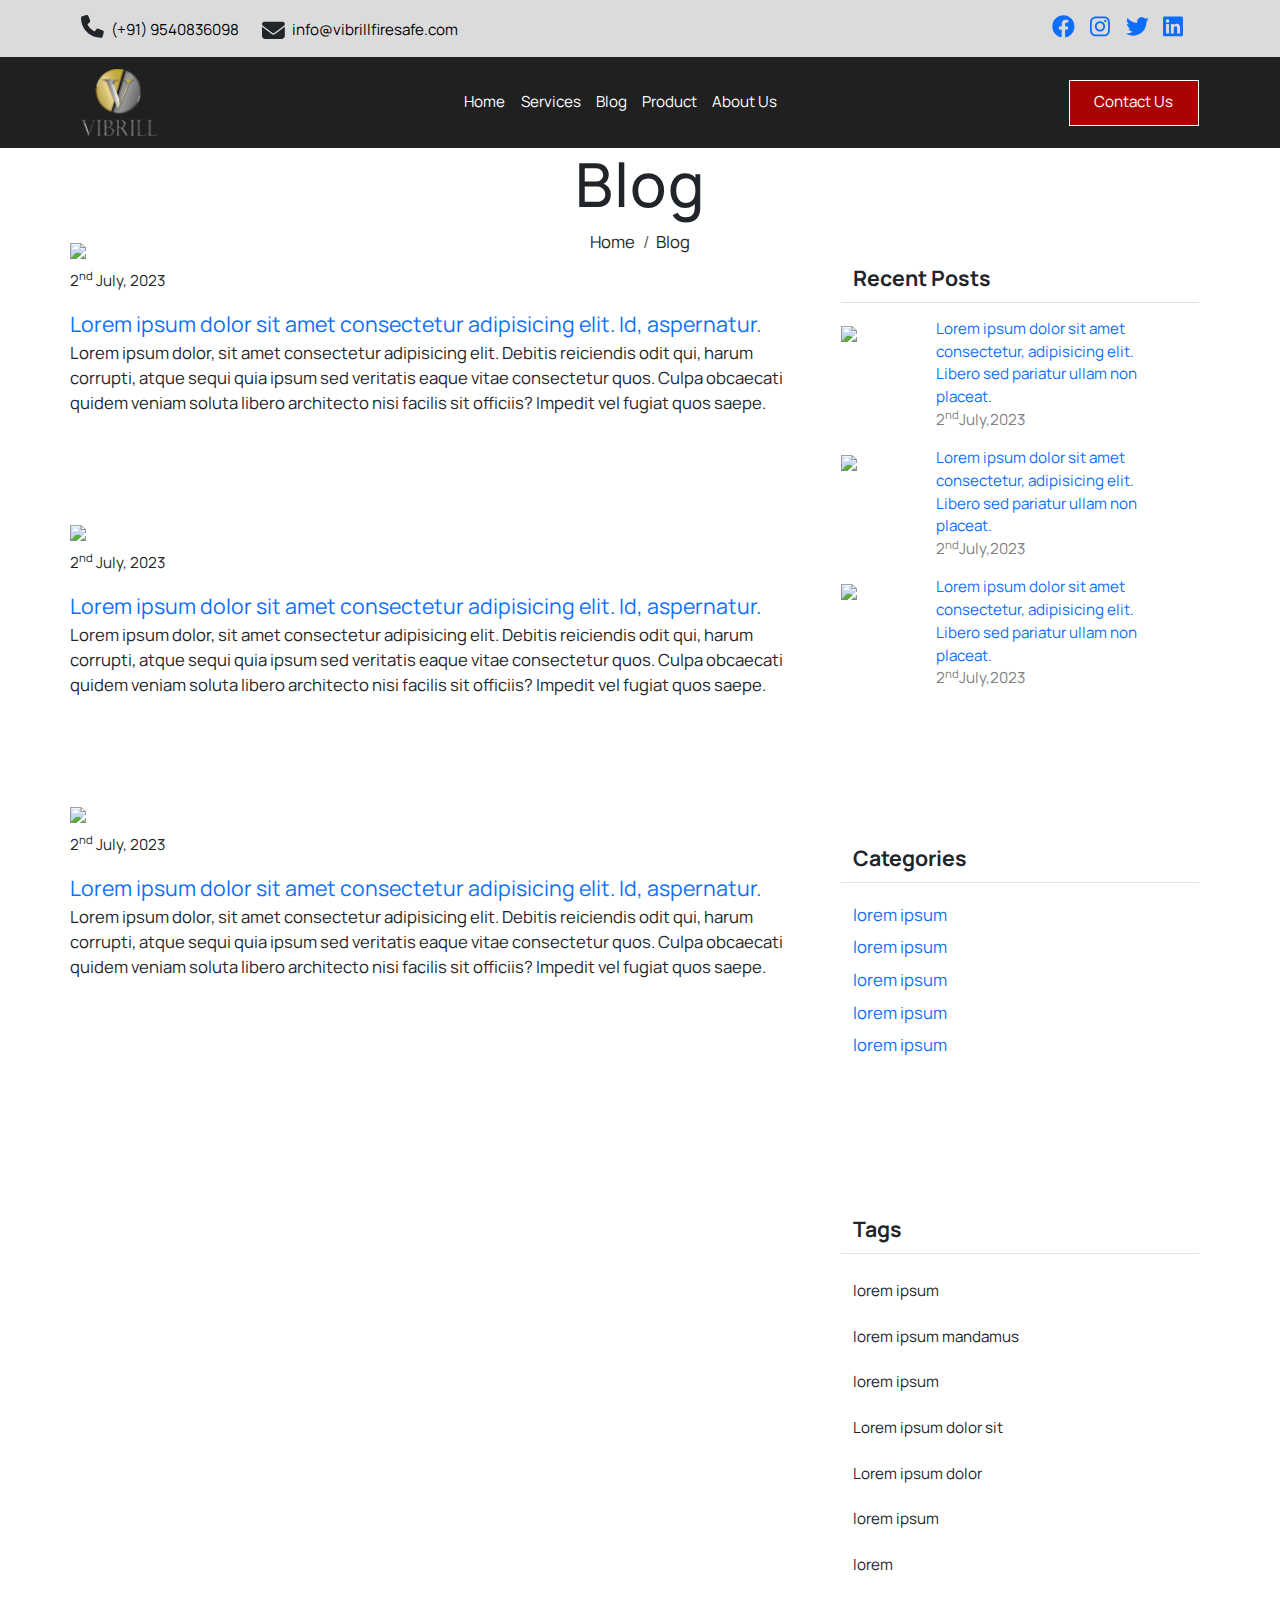
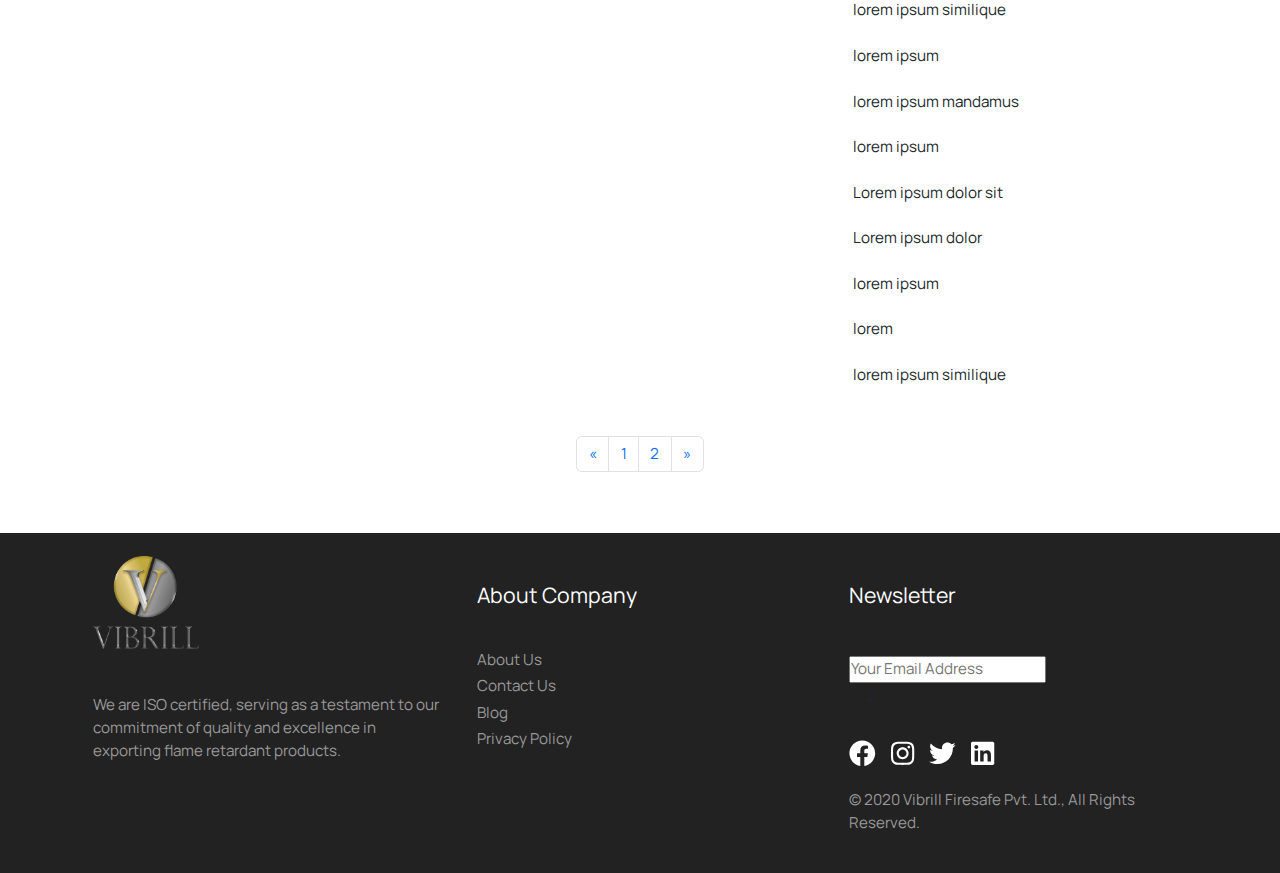
==== blog-2.html @ 3452743f "Add files via upload" ====
<!DOCTYPE html>
<html lang="en">

<head>
    <meta charset="UTF-8">
    <meta name="viewport" content="width=device-width, initial-scale=1.0">
    <title>VibrillFireSafe</title>
    <link rel="icon" type="image/x-icon" href="assets/images/company-logo/logo.png">
    <link rel="preconnect" href="https://fonts.googleapis.com">
    <link rel="preconnect" href="https://fonts.gstatic.com" crossorigin>
    <link href="https://fonts.googleapis.com/css2?family=Manrope&display=swap" rel="stylesheet">
    <link rel="stylesheet" href="assets/css/font-awesome/all.css" />
    <link rel="stylesheet" href="assets/css/font-awesome/brands.css" />
    <link rel="stylesheet" href="assets/css/font-awesome/fontawesome.css" />
    <link rel="stylesheet" href="assets/css/font-awesome/regular.css" />
    <link rel="stylesheet" href="assets/css/font-awesome/solid.css" />
    <link rel="stylesheet" href="assets/css/bootstrap/bootstrap.css" />
    <link rel="stylesheet" href="assets/css/owl-carousel/owl.carousel.css" />
    <link rel="stylesheet" href="assets/css/owl-carousel/owl.theme.default.css" />
    <link rel="stylesheet" href="assets/css/style.css" />
    <link rel="stylesheet" href="assets/css/responsive.css" />

    <script src="assets/js/owl-carousel/jQuery.js"></script>

</head>

<!---------------------------------Top Bar----------------------------------->

<section class="topbar">
    <div class="container-fluid container-md">
        <div class="row">
            <div class="col-md-6 pt-2 pt-md-3 d-flex justify-content-center justify-content-md-start">
                <ul class="list-unstyled d-flex">
                    <li class="pe-4">
                        <i class="fa-solid fa-phone pe-1 fs-4"></i>
                        <p class="d-inline text-black">(+91) 9540836098</p>
                    </li>
                    <li class="d-flex align-items-end">
                        <i class="fa-solid fa-envelope pe-2 fs-4"></i>
                        <p class="d-inline text-black mb-0">info@vibrillfiresafe.com</p>
                    </li>
                </ul>
            </div>
            <div class="col-md-6 pt-md-3 d-flex justify-content-center justify-content-md-end">
                <ul class="list-unstyled d-flex justify-content-end">
                    <li>
                        <a href="https://www.facebook.com/vibrillfiresafe/" target="_blank">
                            <i class="fa-brands fa-facebook fs-4 pe-3 topbar-icon"></i>
                        </a>
                    </li>
                    <li>
                        <a href="https://www.instagram.com/vibrillfiresafe/" target="_blank">
                            <i class="fa-brands fa-instagram fs-4 pe-3 topbar-icon"></i>
                        </a>
                    </li>
                    <li>
                        <a href="https://twitter.com/vibrillfiresafe" target="_blank">
                            <i class="fa-brands fa-twitter fs-4 pe-3 topbar-icon"></i>
                        </a>
                    </li>
                    <li>
                        <a href="" target="_blank">
                            <i class="fa-brands fa-linkedin fs-4 pe-3 topbar-icon"></i>
                        </a>
                    </li>
                </ul>
            </div>
        </div>
    </div>
</section>

<!---------------------------------Navbar------------------------------------>

<nav class="navbar navbar-expand-lg">
    <div class="container">
        <a class="navbar-brand" href="#"><img src="assets/images/company-logo/logo.png" class="navbar-logo" /></a>
        <button class="navbar-toggler" type="button" data-bs-toggle="collapse" data-bs-target="#navbarSupportedContent"
            aria-controls="navbarSupportedContent" aria-expanded="false" aria-label="Toggle navigation">
            <i class="fa-solid fa-bars-staggered"></i>
        </button>
        <div class="collapse navbar-collapse" id="navbarSupportedContent">
            <ul class="navbar-nav mx-auto mb-2 mb-lg-0">
                <li class="nav-item">
                    <a class="nav-link active text-white text-center" aria-current="page" href="index.html">Home</a>
                </li>
                <li class="nav-item">
                    <a class="nav-link text-white text-center" href="services.html">Services</a>
                </li>
                <li class="nav-item">
                    <a class="nav-link text-white text-center" href="blog.html">Blog</a>
                </li>
                <li class="nav-item">
                    <a class="nav-link text-white text-center" href="product.html">Product</a>
                </li>
                <li class="nav-item">
                    <a class="nav-link text-white text-center" href="about.html">About Us</a>
                </li>
            </ul>
            <div class="d-flex justify-content-center">
                <a href="contact.html" class="customized-button">Contact Us</a>
            </div>
        </div>
    </div>
</nav>

<!------------------------------blog-section-1---------------------------------->

<section class="blog-section-1" style="position: relative;">
    <div class="container">
        <div class="row">
            <div class="box">
                <h1 class="title text-center" style="letter-spacing: 0.05rem;">Blog</h1>
                <nav style="--bs-breadcrumb-divider: '/';" aria-label="breadcrumb">
                    <ol class="breadcrumb d-flex justify-content-center">
                        <li class="breadcrumb-item"><a href="index.html"
                                class="para-2 text-dark text-decoration-none">Home</a></li>
                        <li class="breadcrumb-item para-2 text-dark" aria-current="page">Blog</li>
                    </ol>
                </nav>
            </div>
        </div>
    </div>
</section>

<!------------------------------blog-section-2---------------------------------->

<section class="blog-section-2 py-5">
    <div class="container">
        <div class="row">
            <div class="col-md-8">
                <div class="row">
                    <div class="blog p-5 ps-4 pe-4 ps-md-0 pe-md-5">
                        <div class="blog-img rounded-3">
                            <a href="">
                                <img src="assets/images/blog/section-2/blog-img-1.jpg" class="img-fluid" />
                            </a>
                        </div>
                        <div class="blog-text pt-2">
                            <p id="blog-date">2<sup>nd</sup> July, 2023</p>
                            <a href="" class="text-decoration-none para">Lorem ipsum dolor sit amet consectetur
                                adipisicing
                                elit. Id, aspernatur.</a>
                            <p class="para-2">Lorem ipsum dolor, sit amet consectetur adipisicing elit. Debitis
                                reiciendis odit qui, harum corrupti, atque sequi quia ipsum sed veritatis eaque vitae
                                consectetur quos. Culpa obcaecati quidem veniam soluta libero architecto nisi facilis
                                sit officiis? Impedit vel fugiat quos saepe.</p>
                        </div>
                    </div>
                </div>
                <div class="row">
                    <div class="blog p-5 ps-4 pe-4 ps-md-0 pe-md-5">
                        <div class="blog-img rounded-3">
                            <a href="">
                                <img src="assets/images/blog/section-2/blog-img-1.jpg" class="img-fluid" />
                            </a>
                        </div>
                        <div class="blog-text pt-2">
                            <p id="blog-date">2<sup>nd</sup> July, 2023</p>
                            <a href="" class="text-decoration-none para">Lorem ipsum dolor sit amet consectetur
                                adipisicing
                                elit. Id, aspernatur.</a>
                            <p class="para-2">Lorem ipsum dolor, sit amet consectetur adipisicing elit. Debitis
                                reiciendis odit qui, harum corrupti, atque sequi quia ipsum sed veritatis eaque vitae
                                consectetur quos. Culpa obcaecati quidem veniam soluta libero architecto nisi facilis
                                sit officiis? Impedit vel fugiat quos saepe.</p>
                        </div>
                    </div>
                </div>
                <div class="row">
                    <div class="blog p-5 ps-4 pe-4 ps-md-0 pe-md-5">
                        <div class="blog-img rounded-3">
                            <a href="">
                                <img src="assets/images/blog/section-2/blog-img-1.jpg" class="img-fluid" />
                            </a>
                        </div>
                        <div class="blog-text pt-2">
                            <p id="blog-date">2<sup>nd</sup> July, 2023</p>
                            <a href="" class="text-decoration-none para">Lorem ipsum dolor sit amet consectetur
                                adipisicing
                                elit. Id, aspernatur.</a>
                            <p class="para-2">Lorem ipsum dolor, sit amet consectetur adipisicing elit. Debitis
                                reiciendis odit qui, harum corrupti, atque sequi quia ipsum sed veritatis eaque vitae
                                consectetur quos. Culpa obcaecati quidem veniam soluta libero architecto nisi facilis
                                sit officiis? Impedit vel fugiat quos saepe.</p>
                        </div>
                    </div>
                </div>
                <div class="d-flex justify-content-center d-md-none">
                    <nav aria-label="Page navigation">
                        <ul class="pagination">
                            <li class="page-item">
                                <a class="page-link" href="blog.html" aria-label="Previous">
                                    <span aria-hidden="true">&laquo;</span>
                                </a>
                            </li>
                            <li class="page-item"><a class="page-link" href="blog.html">1</a></li>
                            <li class="page-item"><a class="page-link" href="blog-2.html">2</a></li>
                            <li class="page-item">
                                <a class="page-link" href="blog-2.html" aria-label="Next">
                                    <span aria-hidden="true">&raquo;</span>
                                </a>
                            </li>
                        </ul>
                    </nav>
                </div>
            </div>
            <div class="col-md-4 ps-4 ps-md-0 pe-4 pe-md-0 pt-5 p-3">
                <div class="row blog-right-top p-4">
                    <p class="para fw-bold border-bottom pb-2">Recent Posts</p>
                    <div class="row">
                        <div class="col-2 col-md-12 col-lg-3 px-0">
                            <div class="recent-blog-img pt-1 text-center text-lg-start">
                                <img src="assets/images/blog/section-2/blog-img-1.jpg" />
                            </div>
                        </div>
                        <div class="col-10 col-md-12 col-lg-9">
                            <div class="recent-blog-text text-start text-md-center text-lg-start pt-2 pt-lg-0">
                                <a href="" class="text-decoration-none">Lorem ipsum dolor sit amet consectetur,
                                    adipisicing elit. Libero sed
                                    pariatur ullam non placeat.</a>
                                <p style="color: gray;">2<sup>nd</sup>July,2023</p>
                            </div>
                        </div>
                    </div>
                    <div class="row">
                        <div class="col-2 col-md-12 col-lg-3 px-0">
                            <div class="recent-blog-img pt-1 text-center text-lg-start">
                                <img src="assets/images/blog/section-2/blog-img-1.jpg" />
                            </div>
                        </div>
                        <div class="col-10 col-md-12 col-lg-9">
                            <div class="recent-blog-text text-start text-md-center text-lg-start pt-2 pt-lg-0">
                                <a href="" class="text-decoration-none">Lorem ipsum dolor sit amet consectetur,
                                    adipisicing elit. Libero sed
                                    pariatur ullam non placeat.</a>
                                <p style="color: gray;">2<sup>nd</sup>July,2023</p>
                            </div>
                        </div>
                    </div>
                    <div class="row">
                        <div class="col-2 col-md-12 col-lg-3 px-0">
                            <div class="recent-blog-img pt-1 text-center text-lg-start">
                                <img src="assets/images/blog/section-2/blog-img-1.jpg" />
                            </div>
                        </div>
                        <div class="col-10 col-md-12 col-lg-9">
                            <div class="recent-blog-text text-start text-md-center text-lg-start pt-2 pt-lg-0">
                                <a href="" class="text-decoration-none">Lorem ipsum dolor sit amet consectetur,
                                    adipisicing elit. Libero sed
                                    pariatur ullam non placeat.</a>
                                <p style="color: gray;">2<sup>nd</sup>July,2023</p>
                            </div>
                        </div>
                    </div>
                </div>

                <div class="py-3 py-md-5"></div>

                <div class="row blog-right-top p-4">
                    <p class="para fw-bold border-bottom pb-2">Categories</p>
                    <div class="row">
                        <ul class="list-unstyled">
                            <li class="para-2 py-1"><a href="" class="text-decoration-none blog-categories">lorem
                                    ipsum</a></li>
                            <li class="para-2 py-1"><a href="" class="text-decoration-none blog-categories">lorem
                                    ipsum</a></li>
                            <li class="para-2 py-1"><a href="" class="text-decoration-none blog-categories">lorem
                                    ipsum</a></li>
                            <li class="para-2 py-1"><a href="" class="text-decoration-none blog-categories">lorem
                                    ipsum</a></li>
                            <li class="para-2 py-1"><a href="" class="text-decoration-none blog-categories">lorem
                                    ipsum</a></li>
                        </ul>
                    </div>
                </div>

                <div class="py-3 py-md-5"></div>

                <div class="row blog-right-top p-4">
                    <p class="para fw-bold border-bottom pb-2">Tags</p>
                    <div class="row">
                        <p class="blog-tag p-2 m-1">lorem ipsum</p>
                        <p class="blog-tag p-2 m-1">lorem ipsum mandamus</p>
                        <p class="blog-tag p-2 m-1">lorem ipsum</p>
                        <p class="blog-tag p-2 m-1">Lorem ipsum dolor sit</p>
                        <p class="blog-tag p-2 m-1">Lorem ipsum dolor</p>
                        <p class="blog-tag p-2 m-1">lorem ipsum</p>
                        <p class="blog-tag p-2 m-1">lorem </p>
                        <p class="blog-tag p-2 m-1">lorem ipsum similique</p>
                        <p class="blog-tag p-2 m-1">lorem ipsum</p>
                        <p class="blog-tag p-2 m-1">lorem ipsum mandamus</p>
                        <p class="blog-tag p-2 m-1">lorem ipsum</p>
                        <p class="blog-tag p-2 m-1">Lorem ipsum dolor sit</p>
                        <p class="blog-tag p-2 m-1">Lorem ipsum dolor</p>
                        <p class="blog-tag p-2 m-1">lorem ipsum</p>
                        <p class="blog-tag p-2 m-1">lorem </p>
                        <p class="blog-tag p-2 m-1">lorem ipsum similique</p>
                    </div>
                </div>

            </div>
            <div class="d-none d-md-block">
                <div class="d-flex justify-content-center">
                    <nav aria-label="Page navigation">
                        <ul class="pagination">
                            <li class="page-item">
                                <a class="page-link" href="blog.html" aria-label="Previous">
                                    <span aria-hidden="true">&laquo;</span>
                                </a>
                            </li>
                            <li class="page-item"><a class="page-link" href="blog.html">1</a></li>
                            <li class="page-item"><a class="page-link" href="blog-2.html">2</a></li>
                            <li class="page-item">
                                <a class="page-link" href="blog-2.html" aria-label="Next">
                                    <span aria-hidden="true">&raquo;</span>
                                </a>
                            </li>
                        </ul>
                    </nav>
                </div>
            </div>
        </div>
    </div>
</section>



<script src="assets/js/bootstrap/bootstrap.bundle.js"></script>
<script src="assets/js/font-aweome/all.js"></script>
<script src="assets/js/owl-carousel/owl.carousel.js"></script>
<script src="assets/js/owl-carousel/jQueryCarousal.js"></script>
<script src="assets/js/script.js"></script>

<!--------------------------------footer----------------------------------->

<footer class="footer pb-5 pb-md-0">
    <div class="container-lg">
        <div class="row">
            <div class="row mx-0 pt-4">
                <div class="col-md-4">
                    <div class="text-center text-md-start">
                        <img src="assets/images/company-logo/logo.png" class="img-fluid footer-logo" />
                    </div>
                    <p class="footer-font pt-5 mb-0 text-center text-md-start">We are ISO certified, serving as a
                        testament to our commitment of quality and excellence in exporting flame retardant products.
                    </p>
                </div>

                <div class="col-md-4 p-4">
                    <p class="para text-white text-center text-md-start pb-2">
                        About Company</p>
                    <div class="d-flex justify-content-center justify-content-md-start">
                        <div class="customized-border"></div>
                    </div>
                    <ul class="list-unstyled pt-3">
                        <li class="pb-1 text-center text-md-start">
                            <a href="about.html" class="text-decoration-none footer-font pb-2 ft-link">About
                                Us</a>
                        </li>
                        <li class="pb-1 text-center text-md-start">
                            <a href="contact.html" class="text-decoration-none footer-font pb-2 ft-link">Contact
                                Us</a>
                        </li>
                        <li class="pb-1 text-center text-md-start">
                            <a href="blog.html" class="text-decoration-none footer-font pb-2 ft-link">Blog</a>
                        </li>
                        <li class="text-center text-md-start">
                            <a href="privacy-policy.html"
                                class="text-decoration-none footer-font pb-2 ft-link">Privacy
                                Policy</a>
                        </li>
                    </ul>
                </div>

                <div class="col-md-4 p-4 pt-0 pt-md-4">
                    <p class="para text-white text-center text-md-start pb-2">
                        Newsletter</p>
                    <div class="d-flex justify-content-center justify-content-md-start">
                        <div class="customized-border"></div>
                    </div>
                    <div class="d-flex justify-content-center justify-content-md-start pt-4">
                        <form>
                            <input type="email" class="newsletter" aria-describedby="emailHelp"
                                placeholder="Your Email Address">
                            <div class="position-relative">
                                <button type="submit" class="btn newsletter-btn">
                                    <i class="fa-solid fa-arrow-right"></i>
                                </button>
                            </div>
                        </form>
                    </div>
                    <ul class="list-unstyled d-flex mb-0 py-3 justify-content-center justify-content-md-start">
                        <li>
                            <a href="https://www.facebook.com/vibrillfiresafe/" target="_blank" class="fs-3 pe-3">
                                <i class="fa-brands fa-facebook footer-icon"></i>
                            </a>
                        </li>
                        <li>
                            <a href="https://www.instagram.com/vibrillfiresafe/" target="_blank" class="fs-3 pe-3">
                                <i class="fa-brands fa-instagram footer-icon"></i>
                            </a>
                        </li>
                        <li>
                            <a href="https://twitter.com/vibrillfiresafe" target="_blank" class="fs-3 pe-3">
                                <i class="fa-brands fa-twitter footer-icon"></i>
                            </a>
                        </li>
                        <li>
                            <a href="" class="fs-3 pe-3">
                                <i class="fa-brands fa-linkedin footer-icon"></i>
                            </a>
                        </li>
                    </ul>
                    <p class="footer-font text-center text-md-start">© 2020 Vibrill Firesafe Pvt. Ltd., All Rights
                        Reserved.</p>
                </div>
            </div>
        </div>
    </div>
</footer>

<body>

</body>

</html>
---- assets/css/font-awesome/brands.css ----
/*!
 * Font Awesome Free 6.4.0 by @fontawesome - https://fontawesome.com
 * License - https://fontawesome.com/license/free (Icons: CC BY 4.0, Fonts: SIL OFL 1.1, Code: MIT License)
 * Copyright 2023 Fonticons, Inc.
 */
:root, :host {
  --fa-style-family-brands: 'Font Awesome 6 Brands';
  --fa-font-brands: normal 400 1em/1 'Font Awesome 6 Brands'; }

@font-face {
  font-family: 'Font Awesome 6 Brands';
  font-style: normal;
  font-weight: 400;
  font-display: block;
  src: url("../webfonts/fa-brands-400.woff2") format("woff2"), url("../webfonts/fa-brands-400.ttf") format("truetype"); }

.fab,
.fa-brands {
  font-weight: 400; }

.fa-monero:before {
  content: "\f3d0"; }

.fa-hooli:before {
  content: "\f427"; }

.fa-yelp:before {
  content: "\f1e9"; }

.fa-cc-visa:before {
  content: "\f1f0"; }

.fa-lastfm:before {
  content: "\f202"; }

.fa-shopware:before {
  content: "\f5b5"; }

.fa-creative-commons-nc:before {
  content: "\f4e8"; }

.fa-aws:before {
  content: "\f375"; }

.fa-redhat:before {
  content: "\f7bc"; }

.fa-yoast:before {
  content: "\f2b1"; }

.fa-cloudflare:before {
  content: "\e07d"; }

.fa-ups:before {
  content: "\f7e0"; }

.fa-wpexplorer:before {
  content: "\f2de"; }

.fa-dyalog:before {
  content: "\f399"; }

.fa-bity:before {
  content: "\f37a"; }

.fa-stackpath:before {
  content: "\f842"; }

.fa-buysellads:before {
  content: "\f20d"; }

.fa-first-order:before {
  content: "\f2b0"; }

.fa-modx:before {
  content: "\f285"; }

.fa-guilded:before {
  content: "\e07e"; }

.fa-vnv:before {
  content: "\f40b"; }

.fa-square-js:before {
  content: "\f3b9"; }

.fa-js-square:before {
  content: "\f3b9"; }

.fa-microsoft:before {
  content: "\f3ca"; }

.fa-qq:before {
  content: "\f1d6"; }

.fa-orcid:before {
  content: "\f8d2"; }

.fa-java:before {
  content: "\f4e4"; }

.fa-invision:before {
  content: "\f7b0"; }

.fa-creative-commons-pd-alt:before {
  content: "\f4ed"; }

.fa-centercode:before {
  content: "\f380"; }

.fa-glide-g:before {
  content: "\f2a6"; }

.fa-drupal:before {
  content: "\f1a9"; }

.fa-hire-a-helper:before {
  content: "\f3b0"; }

.fa-creative-commons-by:before {
  content: "\f4e7"; }

.fa-unity:before {
  content: "\e049"; }

.fa-whmcs:before {
  content: "\f40d"; }

.fa-rocketchat:before {
  content: "\f3e8"; }

.fa-vk:before {
  content: "\f189"; }

.fa-untappd:before {
  content: "\f405"; }

.fa-mailchimp:before {
  content: "\f59e"; }

.fa-css3-alt:before {
  content: "\f38b"; }

.fa-square-reddit:before {
  content: "\f1a2"; }

.fa-reddit-square:before {
  content: "\f1a2"; }

.fa-vimeo-v:before {
  content: "\f27d"; }

.fa-contao:before {
  content: "\f26d"; }

.fa-square-font-awesome:before {
  content: "\e5ad"; }

.fa-deskpro:before {
  content: "\f38f"; }

.fa-sistrix:before {
  content: "\f3ee"; }

.fa-square-instagram:before {
  content: "\e055"; }

.fa-instagram-square:before {
  content: "\e055"; }

.fa-battle-net:before {
  content: "\f835"; }

.fa-the-red-yeti:before {
  content: "\f69d"; }

.fa-square-hacker-news:before {
  content: "\f3af"; }

.fa-hacker-news-square:before {
  content: "\f3af"; }

.fa-edge:before {
  content: "\f282"; }

.fa-napster:before {
  content: "\f3d2"; }

.fa-square-snapchat:before {
  content: "\f2ad"; }

.fa-snapchat-square:before {
  content: "\f2ad"; }

.fa-google-plus-g:before {
  content: "\f0d5"; }

.fa-artstation:before {
  content: "\f77a"; }

.fa-markdown:before {
  content: "\f60f"; }

.fa-sourcetree:before {
  content: "\f7d3"; }

.fa-google-plus:before {
  content: "\f2b3"; }

.fa-diaspora:before {
  content: "\f791"; }

.fa-foursquare:before {
  content: "\f180"; }

.fa-stack-overflow:before {
  content: "\f16c"; }

.fa-github-alt:before {
  content: "\f113"; }

.fa-phoenix-squadron:before {
  content: "\f511"; }

.fa-pagelines:before {
  content: "\f18c"; }

.fa-algolia:before {
  content: "\f36c"; }

.fa-red-river:before {
  content: "\f3e3"; }

.fa-creative-commons-sa:before {
  content: "\f4ef"; }

.fa-safari:before {
  content: "\f267"; }

.fa-google:before {
  content: "\f1a0"; }

.fa-square-font-awesome-stroke:before {
  content: "\f35c"; }

.fa-font-awesome-alt:before {
  content: "\f35c"; }

.fa-atlassian:before {
  content: "\f77b"; }

.fa-linkedin-in:before {
  content: "\f0e1"; }

.fa-digital-ocean:before {
  content: "\f391"; }

.fa-nimblr:before {
  content: "\f5a8"; }

.fa-chromecast:before {
  content: "\f838"; }

.fa-evernote:before {
  content: "\f839"; }

.fa-hacker-news:before {
  content: "\f1d4"; }

.fa-creative-commons-sampling:before {
  content: "\f4f0"; }

.fa-adversal:before {
  content: "\f36a"; }

.fa-creative-commons:before {
  content: "\f25e"; }

.fa-watchman-monitoring:before {
  content: "\e087"; }

.fa-fonticons:before {
  content: "\f280"; }

.fa-weixin:before {
  content: "\f1d7"; }

.fa-shirtsinbulk:before {
  content: "\f214"; }

.fa-codepen:before {
  content: "\f1cb"; }

.fa-git-alt:before {
  content: "\f841"; }

.fa-lyft:before {
  content: "\f3c3"; }

.fa-rev:before {
  content: "\f5b2"; }

.fa-windows:before {
  content: "\f17a"; }

.fa-wizards-of-the-coast:before {
  content: "\f730"; }

.fa-square-viadeo:before {
  content: "\f2aa"; }

.fa-viadeo-square:before {
  content: "\f2aa"; }

.fa-meetup:before {
  content: "\f2e0"; }

.fa-centos:before {
  content: "\f789"; }

.fa-adn:before {
  content: "\f170"; }

.fa-cloudsmith:before {
  content: "\f384"; }

.fa-pied-piper-alt:before {
  content: "\f1a8"; }

.fa-square-dribbble:before {
  content: "\f397"; }

.fa-dribbble-square:before {
  content: "\f397"; }

.fa-codiepie:before {
  content: "\f284"; }

.fa-node:before {
  content: "\f419"; }

.fa-mix:before {
  content: "\f3cb"; }

.fa-steam:before {
  content: "\f1b6"; }

.fa-cc-apple-pay:before {
  content: "\f416"; }

.fa-scribd:before {
  content: "\f28a"; }

.fa-openid:before {
  content: "\f19b"; }

.fa-instalod:before {
  content: "\e081"; }

.fa-expeditedssl:before {
  content: "\f23e"; }

.fa-sellcast:before {
  content: "\f2da"; }

.fa-square-twitter:before {
  content: "\f081"; }

.fa-twitter-square:before {
  content: "\f081"; }

.fa-r-project:before {
  content: "\f4f7"; }

.fa-delicious:before {
  content: "\f1a5"; }

.fa-freebsd:before {
  content: "\f3a4"; }

.fa-vuejs:before {
  content: "\f41f"; }

.fa-accusoft:before {
  content: "\f369"; }

.fa-ioxhost:before {
  content: "\f208"; }

.fa-fonticons-fi:before {
  content: "\f3a2"; }

.fa-app-store:before {
  content: "\f36f"; }

.fa-cc-mastercard:before {
  content: "\f1f1"; }

.fa-itunes-note:before {
  content: "\f3b5"; }

.fa-golang:before {
  content: "\e40f"; }

.fa-kickstarter:before {
  content: "\f3bb"; }

.fa-grav:before {
  content: "\f2d6"; }

.fa-weibo:before {
  content: "\f18a"; }

.fa-uncharted:before {
  content: "\e084"; }

.fa-firstdraft:before {
  content: "\f3a1"; }

.fa-square-youtube:before {
  content: "\f431"; }

.fa-youtube-square:before {
  content: "\f431"; }

.fa-wikipedia-w:before {
  content: "\f266"; }

.fa-wpressr:before {
  content: "\f3e4"; }

.fa-rendact:before {
  content: "\f3e4"; }

.fa-angellist:before {
  content: "\f209"; }

.fa-galactic-republic:before {
  content: "\f50c"; }

.fa-nfc-directional:before {
  content: "\e530"; }

.fa-skype:before {
  content: "\f17e"; }

.fa-joget:before {
  content: "\f3b7"; }

.fa-fedora:before {
  content: "\f798"; }

.fa-stripe-s:before {
  content: "\f42a"; }

.fa-meta:before {
  content: "\e49b"; }

.fa-laravel:before {
  content: "\f3bd"; }

.fa-hotjar:before {
  content: "\f3b1"; }

.fa-bluetooth-b:before {
  content: "\f294"; }

.fa-sticker-mule:before {
  content: "\f3f7"; }

.fa-creative-commons-zero:before {
  content: "\f4f3"; }

.fa-hips:before {
  content: "\f452"; }

.fa-behance:before {
  content: "\f1b4"; }

.fa-reddit:before {
  content: "\f1a1"; }

.fa-discord:before {
  content: "\f392"; }

.fa-chrome:before {
  content: "\f268"; }

.fa-app-store-ios:before {
  content: "\f370"; }

.fa-cc-discover:before {
  content: "\f1f2"; }

.fa-wpbeginner:before {
  content: "\f297"; }

.fa-confluence:before {
  content: "\f78d"; }

.fa-mdb:before {
  content: "\f8ca"; }

.fa-dochub:before {
  content: "\f394"; }

.fa-accessible-icon:before {
  content: "\f368"; }

.fa-ebay:before {
  content: "\f4f4"; }

.fa-amazon:before {
  content: "\f270"; }

.fa-unsplash:before {
  content: "\e07c"; }

.fa-yarn:before {
  content: "\f7e3"; }

.fa-square-steam:before {
  content: "\f1b7"; }

.fa-steam-square:before {
  content: "\f1b7"; }

.fa-500px:before {
  content: "\f26e"; }

.fa-square-vimeo:before {
  content: "\f194"; }

.fa-vimeo-square:before {
  content: "\f194"; }

.fa-asymmetrik:before {
  content: "\f372"; }

.fa-font-awesome:before {
  content: "\f2b4"; }

.fa-font-awesome-flag:before {
  content: "\f2b4"; }

.fa-font-awesome-logo-full:before {
  content: "\f2b4"; }

.fa-gratipay:before {
  content: "\f184"; }

.fa-apple:before {
  content: "\f179"; }

.fa-hive:before {
  content: "\e07f"; }

.fa-gitkraken:before {
  content: "\f3a6"; }

.fa-keybase:before {
  content: "\f4f5"; }

.fa-apple-pay:before {
  content: "\f415"; }

.fa-padlet:before {
  content: "\e4a0"; }

.fa-amazon-pay:before {
  content: "\f42c"; }

.fa-square-github:before {
  content: "\f092"; }

.fa-github-square:before {
  content: "\f092"; }

.fa-stumbleupon:before {
  content: "\f1a4"; }

.fa-fedex:before {
  content: "\f797"; }

.fa-phoenix-framework:before {
  content: "\f3dc"; }

.fa-shopify:before {
  content: "\e057"; }

.fa-neos:before {
  content: "\f612"; }

.fa-hackerrank:before {
  content: "\f5f7"; }

.fa-researchgate:before {
  content: "\f4f8"; }

.fa-swift:before {
  content: "\f8e1"; }

.fa-angular:before {
  content: "\f420"; }

.fa-speakap:before {
  content: "\f3f3"; }

.fa-angrycreative:before {
  content: "\f36e"; }

.fa-y-combinator:before {
  content: "\f23b"; }

.fa-empire:before {
  content: "\f1d1"; }

.fa-envira:before {
  content: "\f299"; }

.fa-square-gitlab:before {
  content: "\e5ae"; }

.fa-gitlab-square:before {
  content: "\e5ae"; }

.fa-studiovinari:before {
  content: "\f3f8"; }

.fa-pied-piper:before {
  content: "\f2ae"; }

.fa-wordpress:before {
  content: "\f19a"; }

.fa-product-hunt:before {
  content: "\f288"; }

.fa-firefox:before {
  content: "\f269"; }

.fa-linode:before {
  content: "\f2b8"; }

.fa-goodreads:before {
  content: "\f3a8"; }

.fa-square-odnoklassniki:before {
  content: "\f264"; }

.fa-odnoklassniki-square:before {
  content: "\f264"; }

.fa-jsfiddle:before {
  content: "\f1cc"; }

.fa-sith:before {
  content: "\f512"; }

.fa-themeisle:before {
  content: "\f2b2"; }

.fa-page4:before {
  content: "\f3d7"; }

.fa-hashnode:before {
  content: "\e499"; }

.fa-react:before {
  content: "\f41b"; }

.fa-cc-paypal:before {
  content: "\f1f4"; }

.fa-squarespace:before {
  content: "\f5be"; }

.fa-cc-stripe:before {
  content: "\f1f5"; }

.fa-creative-commons-share:before {
  content: "\f4f2"; }

.fa-bitcoin:before {
  content: "\f379"; }

.fa-keycdn:before {
  content: "\f3ba"; }

.fa-opera:before {
  content: "\f26a"; }

.fa-itch-io:before {
  content: "\f83a"; }

.fa-umbraco:before {
  content: "\f8e8"; }

.fa-galactic-senate:before {
  content: "\f50d"; }

.fa-ubuntu:before {
  content: "\f7df"; }

.fa-draft2digital:before {
  content: "\f396"; }

.fa-stripe:before {
  content: "\f429"; }

.fa-houzz:before {
  content: "\f27c"; }

.fa-gg:before {
  content: "\f260"; }

.fa-dhl:before {
  content: "\f790"; }

.fa-square-pinterest:before {
  content: "\f0d3"; }

.fa-pinterest-square:before {
  content: "\f0d3"; }

.fa-xing:before {
  content: "\f168"; }

.fa-blackberry:before {
  content: "\f37b"; }

.fa-creative-commons-pd:before {
  content: "\f4ec"; }

.fa-playstation:before {
  content: "\f3df"; }

.fa-quinscape:before {
  content: "\f459"; }

.fa-less:before {
  content: "\f41d"; }

.fa-blogger-b:before {
  content: "\f37d"; }

.fa-opencart:before {
  content: "\f23d"; }

.fa-vine:before {
  content: "\f1ca"; }

.fa-paypal:before {
  content: "\f1ed"; }

.fa-gitlab:before {
  content: "\f296"; }

.fa-typo3:before {
  content: "\f42b"; }

.fa-reddit-alien:before {
  content: "\f281"; }

.fa-yahoo:before {
  content: "\f19e"; }

.fa-dailymotion:before {
  content: "\e052"; }

.fa-affiliatetheme:before {
  content: "\f36b"; }

.fa-pied-piper-pp:before {
  content: "\f1a7"; }

.fa-bootstrap:before {
  content: "\f836"; }

.fa-odnoklassniki:before {
  content: "\f263"; }

.fa-nfc-symbol:before {
  content: "\e531"; }

.fa-ethereum:before {
  content: "\f42e"; }

.fa-speaker-deck:before {
  content: "\f83c"; }

.fa-creative-commons-nc-eu:before {
  content: "\f4e9"; }

.fa-patreon:before {
  content: "\f3d9"; }

.fa-avianex:before {
  content: "\f374"; }

.fa-ello:before {
  content: "\f5f1"; }

.fa-gofore:before {
  content: "\f3a7"; }

.fa-bimobject:before {
  content: "\f378"; }

.fa-facebook-f:before {
  content: "\f39e"; }

.fa-square-google-plus:before {
  content: "\f0d4"; }

.fa-google-plus-square:before {
  content: "\f0d4"; }

.fa-mandalorian:before {
  content: "\f50f"; }

.fa-first-order-alt:before {
  content: "\f50a"; }

.fa-osi:before {
  content: "\f41a"; }

.fa-google-wallet:before {
  content: "\f1ee"; }

.fa-d-and-d-beyond:before {
  content: "\f6ca"; }

.fa-periscope:before {
  content: "\f3da"; }

.fa-fulcrum:before {
  content: "\f50b"; }

.fa-cloudscale:before {
  content: "\f383"; }

.fa-forumbee:before {
  content: "\f211"; }

.fa-mizuni:before {
  content: "\f3cc"; }

.fa-schlix:before {
  content: "\f3ea"; }

.fa-square-xing:before {
  content: "\f169"; }

.fa-xing-square:before {
  content: "\f169"; }

.fa-bandcamp:before {
  content: "\f2d5"; }

.fa-wpforms:before {
  content: "\f298"; }

.fa-cloudversify:before {
  content: "\f385"; }

.fa-usps:before {
  content: "\f7e1"; }

.fa-megaport:before {
  content: "\f5a3"; }

.fa-magento:before {
  content: "\f3c4"; }

.fa-spotify:before {
  content: "\f1bc"; }

.fa-optin-monster:before {
  content: "\f23c"; }

.fa-fly:before {
  content: "\f417"; }

.fa-aviato:before {
  content: "\f421"; }

.fa-itunes:before {
  content: "\f3b4"; }

.fa-cuttlefish:before {
  content: "\f38c"; }

.fa-blogger:before {
  content: "\f37c"; }

.fa-flickr:before {
  content: "\f16e"; }

.fa-viber:before {
  content: "\f409"; }

.fa-soundcloud:before {
  content: "\f1be"; }

.fa-digg:before {
  content: "\f1a6"; }

.fa-tencent-weibo:before {
  content: "\f1d5"; }

.fa-symfony:before {
  content: "\f83d"; }

.fa-maxcdn:before {
  content: "\f136"; }

.fa-etsy:before {
  content: "\f2d7"; }

.fa-facebook-messenger:before {
  content: "\f39f"; }

.fa-audible:before {
  content: "\f373"; }

.fa-think-peaks:before {
  content: "\f731"; }

.fa-bilibili:before {
  content: "\e3d9"; }

.fa-erlang:before {
  content: "\f39d"; }

.fa-cotton-bureau:before {
  content: "\f89e"; }

.fa-dashcube:before {
  content: "\f210"; }

.fa-42-group:before {
  content: "\e080"; }

.fa-innosoft:before {
  content: "\e080"; }

.fa-stack-exchange:before {
  content: "\f18d"; }

.fa-elementor:before {
  content: "\f430"; }

.fa-square-pied-piper:before {
  content: "\e01e"; }

.fa-pied-piper-square:before {
  content: "\e01e"; }

.fa-creative-commons-nd:before {
  content: "\f4eb"; }

.fa-palfed:before {
  content: "\f3d8"; }

.fa-superpowers:before {
  content: "\f2dd"; }

.fa-resolving:before {
  content: "\f3e7"; }

.fa-xbox:before {
  content: "\f412"; }

.fa-searchengin:before {
  content: "\f3eb"; }

.fa-tiktok:before {
  content: "\e07b"; }

.fa-square-facebook:before {
  content: "\f082"; }

.fa-facebook-square:before {
  content: "\f082"; }

.fa-renren:before {
  content: "\f18b"; }

.fa-linux:before {
  content: "\f17c"; }

.fa-glide:before {
  content: "\f2a5"; }

.fa-linkedin:before {
  content: "\f08c"; }

.fa-hubspot:before {
  content: "\f3b2"; }

.fa-deploydog:before {
  content: "\f38e"; }

.fa-twitch:before {
  content: "\f1e8"; }

.fa-ravelry:before {
  content: "\f2d9"; }

.fa-mixer:before {
  content: "\e056"; }

.fa-square-lastfm:before {
  content: "\f203"; }

.fa-lastfm-square:before {
  content: "\f203"; }

.fa-vimeo:before {
  content: "\f40a"; }

.fa-mendeley:before {
  content: "\f7b3"; }

.fa-uniregistry:before {
  content: "\f404"; }

.fa-figma:before {
  content: "\f799"; }

.fa-creative-commons-remix:before {
  content: "\f4ee"; }

.fa-cc-amazon-pay:before {
  content: "\f42d"; }

.fa-dropbox:before {
  content: "\f16b"; }

.fa-instagram:before {
  content: "\f16d"; }

.fa-cmplid:before {
  content: "\e360"; }

.fa-facebook:before {
  content: "\f09a"; }

.fa-gripfire:before {
  content: "\f3ac"; }

.fa-jedi-order:before {
  content: "\f50e"; }

.fa-uikit:before {
  content: "\f403"; }

.fa-fort-awesome-alt:before {
  content: "\f3a3"; }

.fa-phabricator:before {
  content: "\f3db"; }

.fa-ussunnah:before {
  content: "\f407"; }

.fa-earlybirds:before {
  content: "\f39a"; }

.fa-trade-federation:before {
  content: "\f513"; }

.fa-autoprefixer:before {
  content: "\f41c"; }

.fa-whatsapp:before {
  content: "\f232"; }

.fa-slideshare:before {
  content: "\f1e7"; }

.fa-google-play:before {
  content: "\f3ab"; }

.fa-viadeo:before {
  content: "\f2a9"; }

.fa-line:before {
  content: "\f3c0"; }

.fa-google-drive:before {
  content: "\f3aa"; }

.fa-servicestack:before {
  content: "\f3ec"; }

.fa-simplybuilt:before {
  content: "\f215"; }

.fa-bitbucket:before {
  content: "\f171"; }

.fa-imdb:before {
  content: "\f2d8"; }

.fa-deezer:before {
  content: "\e077"; }

.fa-raspberry-pi:before {
  content: "\f7bb"; }

.fa-jira:before {
  content: "\f7b1"; }

.fa-docker:before {
  content: "\f395"; }

.fa-screenpal:before {
  content: "\e570"; }

.fa-bluetooth:before {
  content: "\f293"; }

.fa-gitter:before {
  content: "\f426"; }

.fa-d-and-d:before {
  content: "\f38d"; }

.fa-microblog:before {
  content: "\e01a"; }

.fa-cc-diners-club:before {
  content: "\f24c"; }

.fa-gg-circle:before {
  content: "\f261"; }

.fa-pied-piper-hat:before {
  content: "\f4e5"; }

.fa-kickstarter-k:before {
  content: "\f3bc"; }

.fa-yandex:before {
  content: "\f413"; }

.fa-readme:before {
  content: "\f4d5"; }

.fa-html5:before {
  content: "\f13b"; }

.fa-sellsy:before {
  content: "\f213"; }

.fa-sass:before {
  content: "\f41e"; }

.fa-wirsindhandwerk:before {
  content: "\e2d0"; }

.fa-wsh:before {
  content: "\e2d0"; }

.fa-buromobelexperte:before {
  content: "\f37f"; }

.fa-salesforce:before {
  content: "\f83b"; }

.fa-octopus-deploy:before {
  content: "\e082"; }

.fa-medapps:before {
  content: "\f3c6"; }

.fa-ns8:before {
  content: "\f3d5"; }

.fa-pinterest-p:before {
  content: "\f231"; }

.fa-apper:before {
  content: "\f371"; }

.fa-fort-awesome:before {
  content: "\f286"; }

.fa-waze:before {
  content: "\f83f"; }

.fa-cc-jcb:before {
  content: "\f24b"; }

.fa-snapchat:before {
  content: "\f2ab"; }

.fa-snapchat-ghost:before {
  content: "\f2ab"; }

.fa-fantasy-flight-games:before {
  content: "\f6dc"; }

.fa-rust:before {
  content: "\e07a"; }

.fa-wix:before {
  content: "\f5cf"; }

.fa-square-behance:before {
  content: "\f1b5"; }

.fa-behance-square:before {
  content: "\f1b5"; }

.fa-supple:before {
  content: "\f3f9"; }

.fa-rebel:before {
  content: "\f1d0"; }

.fa-css3:before {
  content: "\f13c"; }

.fa-staylinked:before {
  content: "\f3f5"; }

.fa-kaggle:before {
  content: "\f5fa"; }

.fa-space-awesome:before {
  content: "\e5ac"; }

.fa-deviantart:before {
  content: "\f1bd"; }

.fa-cpanel:before {
  content: "\f388"; }

.fa-goodreads-g:before {
  content: "\f3a9"; }

.fa-square-git:before {
  content: "\f1d2"; }

.fa-git-square:before {
  content: "\f1d2"; }

.fa-square-tumblr:before {
  content: "\f174"; }

.fa-tumblr-square:before {
  content: "\f174"; }

.fa-trello:before {
  content: "\f181"; }

.fa-creative-commons-nc-jp:before {
  content: "\f4ea"; }

.fa-get-pocket:before {
  content: "\f265"; }

.fa-perbyte:before {
  content: "\e083"; }

.fa-grunt:before {
  content: "\f3ad"; }

.fa-weebly:before {
  content: "\f5cc"; }

.fa-connectdevelop:before {
  content: "\f20e"; }

.fa-leanpub:before {
  content: "\f212"; }

.fa-black-tie:before {
  content: "\f27e"; }

.fa-themeco:before {
  content: "\f5c6"; }

.fa-python:before {
  content: "\f3e2"; }

.fa-android:before {
  content: "\f17b"; }

.fa-bots:before {
  content: "\e340"; }

.fa-free-code-camp:before {
  content: "\f2c5"; }

.fa-hornbill:before {
  content: "\f592"; }

.fa-js:before {
  content: "\f3b8"; }

.fa-ideal:before {
  content: "\e013"; }

.fa-git:before {
  content: "\f1d3"; }

.fa-dev:before {
  content: "\f6cc"; }

.fa-sketch:before {
  content: "\f7c6"; }

.fa-yandex-international:before {
  content: "\f414"; }

.fa-cc-amex:before {
  content: "\f1f3"; }

.fa-uber:before {
  content: "\f402"; }

.fa-github:before {
  content: "\f09b"; }

.fa-php:before {
  content: "\f457"; }

.fa-alipay:before {
  content: "\f642"; }

.fa-youtube:before {
  content: "\f167"; }

.fa-skyatlas:before {
  content: "\f216"; }

.fa-firefox-browser:before {
  content: "\e007"; }

.fa-replyd:before {
  content: "\f3e6"; }

.fa-suse:before {
  content: "\f7d6"; }

.fa-jenkins:before {
  content: "\f3b6"; }

.fa-twitter:before {
  content: "\f099"; }

.fa-rockrms:before {
  content: "\f3e9"; }

.fa-pinterest:before {
  content: "\f0d2"; }

.fa-buffer:before {
  content: "\f837"; }

.fa-npm:before {
  content: "\f3d4"; }

.fa-yammer:before {
  content: "\f840"; }

.fa-btc:before {
  content: "\f15a"; }

.fa-dribbble:before {
  content: "\f17d"; }

.fa-stumbleupon-circle:before {
  content: "\f1a3"; }

.fa-internet-explorer:before {
  content: "\f26b"; }

.fa-stubber:before {
  content: "\e5c7"; }

.fa-telegram:before {
  content: "\f2c6"; }

.fa-telegram-plane:before {
  content: "\f2c6"; }

.fa-old-republic:before {
  content: "\f510"; }

.fa-odysee:before {
  content: "\e5c6"; }

.fa-square-whatsapp:before {
  content: "\f40c"; }

.fa-whatsapp-square:before {
  content: "\f40c"; }

.fa-node-js:before {
  content: "\f3d3"; }

.fa-edge-legacy:before {
  content: "\e078"; }

.fa-slack:before {
  content: "\f198"; }

.fa-slack-hash:before {
  content: "\f198"; }

.fa-medrt:before {
  content: "\f3c8"; }

.fa-usb:before {
  content: "\f287"; }

.fa-tumblr:before {
  content: "\f173"; }

.fa-vaadin:before {
  content: "\f408"; }

.fa-quora:before {
  content: "\f2c4"; }

.fa-reacteurope:before {
  content: "\f75d"; }

.fa-medium:before {
  content: "\f23a"; }

.fa-medium-m:before {
  content: "\f23a"; }

.fa-amilia:before {
  content: "\f36d"; }

.fa-mixcloud:before {
  content: "\f289"; }

.fa-flipboard:before {
  content: "\f44d"; }

.fa-viacoin:before {
  content: "\f237"; }

.fa-critical-role:before {
  content: "\f6c9"; }

.fa-sitrox:before {
  content: "\e44a"; }

.fa-discourse:before {
  content: "\f393"; }

.fa-joomla:before {
  content: "\f1aa"; }

.fa-mastodon:before {
  content: "\f4f6"; }

.fa-airbnb:before {
  content: "\f834"; }

.fa-wolf-pack-battalion:before {
  content: "\f514"; }

.fa-buy-n-large:before {
  content: "\f8a6"; }

.fa-gulp:before {
  content: "\f3ae"; }

.fa-creative-commons-sampling-plus:before {
  content: "\f4f1"; }

.fa-strava:before {
  content: "\f428"; }

.fa-ember:before {
  content: "\f423"; }

.fa-canadian-maple-leaf:before {
  content: "\f785"; }

.fa-teamspeak:before {
  content: "\f4f9"; }

.fa-pushed:before {
  content: "\f3e1"; }

.fa-wordpress-simple:before {
  content: "\f411"; }

.fa-nutritionix:before {
  content: "\f3d6"; }

.fa-wodu:before {
  content: "\e088"; }

.fa-google-pay:before {
  content: "\e079"; }

.fa-intercom:before {
  content: "\f7af"; }

.fa-zhihu:before {
  content: "\f63f"; }

.fa-korvue:before {
  content: "\f42f"; }

.fa-pix:before {
  content: "\e43a"; }

.fa-steam-symbol:before {
  content: "\f3f6"; }
---- assets/css/font-awesome/regular.css ----
/*!
 * Font Awesome Free 6.4.0 by @fontawesome - https://fontawesome.com
 * License - https://fontawesome.com/license/free (Icons: CC BY 4.0, Fonts: SIL OFL 1.1, Code: MIT License)
 * Copyright 2023 Fonticons, Inc.
 */
:root, :host {
  --fa-style-family-classic: 'Font Awesome 6 Free';
  --fa-font-regular: normal 400 1em/1 'Font Awesome 6 Free'; }

@font-face {
  font-family: 'Font Awesome 6 Free';
  font-style: normal;
  font-weight: 400;
  font-display: block;
  src: url("../webfonts/fa-regular-400.woff2") format("woff2"), url("../webfonts/fa-regular-400.ttf") format("truetype"); }

.far,
.fa-regular {
  font-weight: 400; }
---- assets/css/font-awesome/solid.css ----
/*!
 * Font Awesome Free 6.4.0 by @fontawesome - https://fontawesome.com
 * License - https://fontawesome.com/license/free (Icons: CC BY 4.0, Fonts: SIL OFL 1.1, Code: MIT License)
 * Copyright 2023 Fonticons, Inc.
 */
:root, :host {
  --fa-style-family-classic: 'Font Awesome 6 Free';
  --fa-font-solid: normal 900 1em/1 'Font Awesome 6 Free'; }

@font-face {
  font-family: 'Font Awesome 6 Free';
  font-style: normal;
  font-weight: 900;
  font-display: block;
  src: url("../webfonts/fa-solid-900.woff2") format("woff2"), url("../webfonts/fa-solid-900.ttf") format("truetype"); }

.fas,
.fa-solid {
  font-weight: 900; }
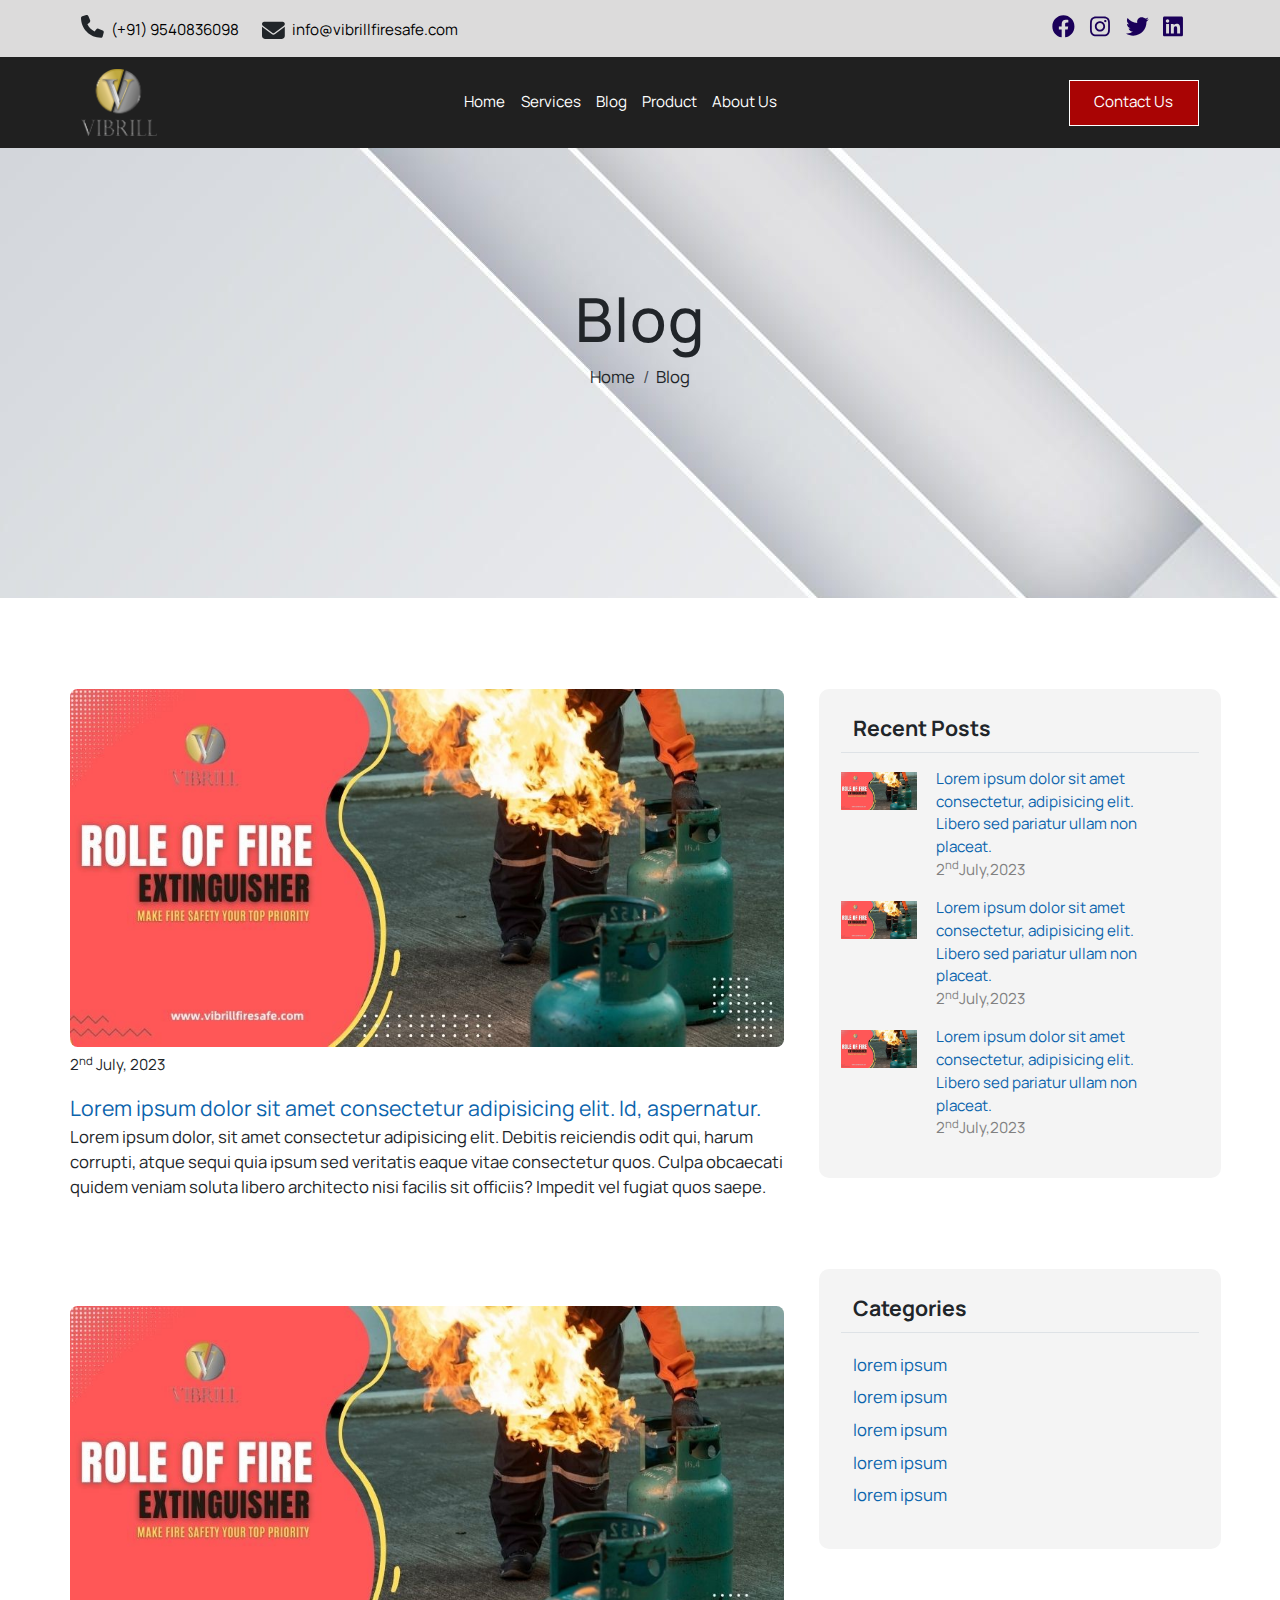
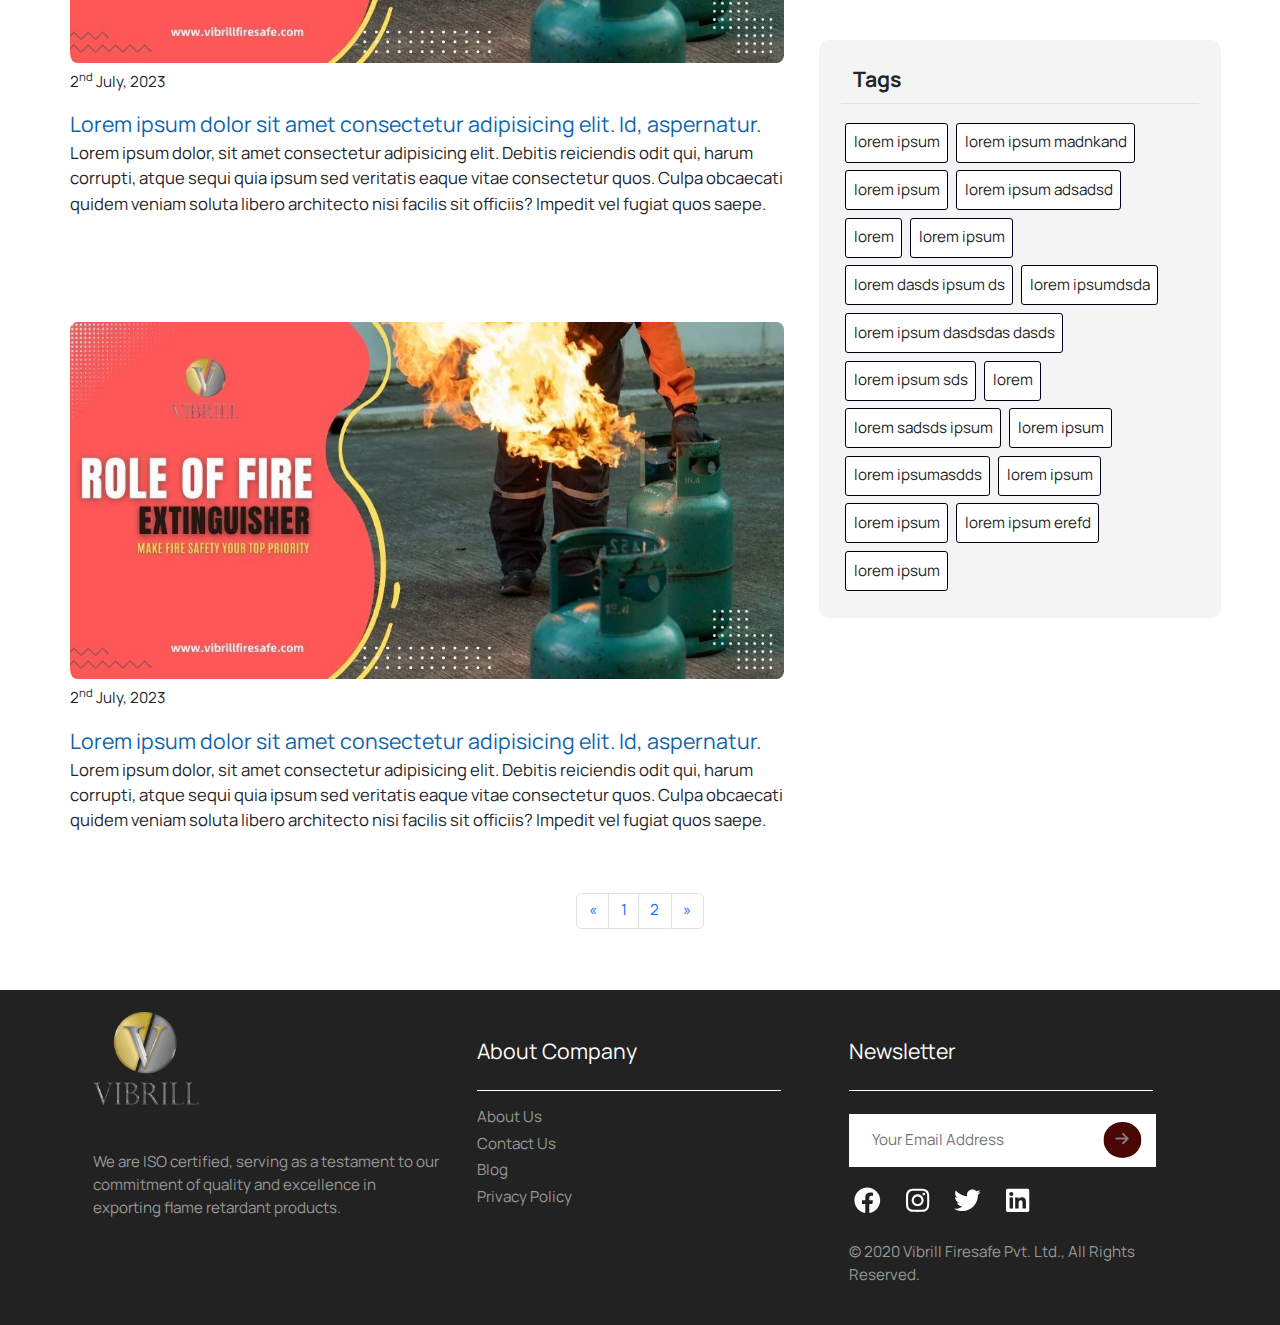
==== commit cc6c2bff: "Update blog-2.html" ====
--- a/blog-2.html
+++ b/blog-2.html
@@ -24,403 +24,412 @@
 
 </head>
 
-<!---------------------------------Top Bar----------------------------------->
-
-<section class="topbar">
-    <div class="container-fluid container-md">
-        <div class="row">
-            <div class="col-md-6 pt-2 pt-md-3 d-flex justify-content-center justify-content-md-start">
-                <ul class="list-unstyled d-flex">
-                    <li class="pe-4">
-                        <i class="fa-solid fa-phone pe-1 fs-4"></i>
-                        <p class="d-inline text-black">(+91) 9540836098</p>
+<body>
+
+    <!---------------------------------Top Bar----------------------------------->
+
+    <section class="topbar">
+        <div class="container-fluid container-md">
+            <div class="row">
+                <div class="col-md-6 pt-2 pt-md-3 d-flex justify-content-center justify-content-md-start">
+                    <ul class="list-unstyled d-flex">
+                        <li class="pe-4">
+                            <i class="fa-solid fa-phone pe-1 fs-4"></i>
+                            <p class="d-inline text-black">(+91) 9540836098</p>
+                        </li>
+                        <li class="d-flex align-items-end">
+                            <i class="fa-solid fa-envelope pe-2 fs-4"></i>
+                            <p class="d-inline text-black mb-0">info@vibrillfiresafe.com</p>
+                        </li>
+                    </ul>
+                </div>
+                <div class="col-md-6 pt-md-3 d-flex justify-content-center justify-content-md-end">
+                    <ul class="list-unstyled d-flex justify-content-end">
+                        <li>
+                            <a href="https://www.facebook.com/vibrillfiresafe/" target="_blank">
+                                <i class="fa-brands fa-facebook fs-4 pe-3 topbar-icon"></i>
+                            </a>
+                        </li>
+                        <li>
+                            <a href="https://www.instagram.com/vibrillfiresafe/" target="_blank">
+                                <i class="fa-brands fa-instagram fs-4 pe-3 topbar-icon"></i>
+                            </a>
+                        </li>
+                        <li>
+                            <a href="https://twitter.com/vibrillfiresafe" target="_blank">
+                                <i class="fa-brands fa-twitter fs-4 pe-3 topbar-icon"></i>
+                            </a>
+                        </li>
+                        <li>
+                            <a href="" target="_blank">
+                                <i class="fa-brands fa-linkedin fs-4 pe-3 topbar-icon"></i>
+                            </a>
+                        </li>
+                    </ul>
+                </div>
+            </div>
+        </div>
+    </section>
+
+    <!---------------------------------Navbar------------------------------------>
+
+    <nav class="navbar navbar-expand-lg">
+        <div class="container">
+            <a class="navbar-brand" href="#"><img src="assets/images/company-logo/logo.png" class="navbar-logo" /></a>
+            <button class="navbar-toggler" type="button" data-bs-toggle="collapse"
+                data-bs-target="#navbarSupportedContent" aria-controls="navbarSupportedContent" aria-expanded="false"
+                aria-label="Toggle navigation">
+                <i class="fa-solid fa-bars-staggered"></i>
+            </button>
+            <div class="collapse navbar-collapse" id="navbarSupportedContent">
+                <ul class="navbar-nav mx-auto mb-2 mb-lg-0">
+                    <li class="nav-item">
+                        <a class="nav-link active text-white text-center" aria-current="page" href="index.html">Home</a>
                     </li>
-                    <li class="d-flex align-items-end">
-                        <i class="fa-solid fa-envelope pe-2 fs-4"></i>
-                        <p class="d-inline text-black mb-0">info@vibrillfiresafe.com</p>
+                    <li class="nav-item">
+                        <a class="nav-link text-white text-center" href="services.html">Services</a>
+                    </li>
+                    <li class="nav-item">
+                        <a class="nav-link text-white text-center" href="blog.html">Blog</a>
+                    </li>
+                    <li class="nav-item">
+                        <a class="nav-link text-white text-center" href="product.html">Product</a>
+                    </li>
+                    <li class="nav-item">
+                        <a class="nav-link text-white text-center" href="about.html">About Us</a>
                     </li>
                 </ul>
-            </div>
-            <div class="col-md-6 pt-md-3 d-flex justify-content-center justify-content-md-end">
-                <ul class="list-unstyled d-flex justify-content-end">
-                    <li>
-                        <a href="https://www.facebook.com/vibrillfiresafe/" target="_blank">
-                            <i class="fa-brands fa-facebook fs-4 pe-3 topbar-icon"></i>
-                        </a>
-                    </li>
-                    <li>
-                        <a href="https://www.instagram.com/vibrillfiresafe/" target="_blank">
-                            <i class="fa-brands fa-instagram fs-4 pe-3 topbar-icon"></i>
-                        </a>
-                    </li>
-                    <li>
-                        <a href="https://twitter.com/vibrillfiresafe" target="_blank">
-                            <i class="fa-brands fa-twitter fs-4 pe-3 topbar-icon"></i>
-                        </a>
-                    </li>
-                    <li>
-                        <a href="" target="_blank">
-                            <i class="fa-brands fa-linkedin fs-4 pe-3 topbar-icon"></i>
-                        </a>
-                    </li>
-                </ul>
+                <div class="d-flex justify-content-center">
+                    <a href="contact.html" class="customized-button">Contact Us</a>
+                </div>
             </div>
         </div>
-    </div>
-</section>
-
-<!---------------------------------Navbar------------------------------------>
-
-<nav class="navbar navbar-expand-lg">
-    <div class="container">
-        <a class="navbar-brand" href="#"><img src="assets/images/company-logo/logo.png" class="navbar-logo" /></a>
-        <button class="navbar-toggler" type="button" data-bs-toggle="collapse" data-bs-target="#navbarSupportedContent"
-            aria-controls="navbarSupportedContent" aria-expanded="false" aria-label="Toggle navigation">
-            <i class="fa-solid fa-bars-staggered"></i>
-        </button>
-        <div class="collapse navbar-collapse" id="navbarSupportedContent">
-            <ul class="navbar-nav mx-auto mb-2 mb-lg-0">
-                <li class="nav-item">
-                    <a class="nav-link active text-white text-center" aria-current="page" href="index.html">Home</a>
-                </li>
-                <li class="nav-item">
-                    <a class="nav-link text-white text-center" href="services.html">Services</a>
-                </li>
-                <li class="nav-item">
-                    <a class="nav-link text-white text-center" href="blog.html">Blog</a>
-                </li>
-                <li class="nav-item">
-                    <a class="nav-link text-white text-center" href="product.html">Product</a>
-                </li>
-                <li class="nav-item">
-                    <a class="nav-link text-white text-center" href="about.html">About Us</a>
-                </li>
-            </ul>
-            <div class="d-flex justify-content-center">
-                <a href="contact.html" class="customized-button">Contact Us</a>
+    </nav>
+
+    <!------------------------------blog-section-1---------------------------------->
+
+    <section class="blog-section-1" style="position: relative;">
+        <div class="container">
+            <div class="row">
+                <div class="box">
+                    <h1 class="title text-center" style="letter-spacing: 0.05rem;">Blog</h1>
+                    <nav style="--bs-breadcrumb-divider: '/';" aria-label="breadcrumb">
+                        <ol class="breadcrumb d-flex justify-content-center">
+                            <li class="breadcrumb-item"><a href="index.html"
+                                    class="para-2 text-dark text-decoration-none">Home</a></li>
+                            <li class="breadcrumb-item para-2 text-dark" aria-current="page">Blog</li>
+                        </ol>
+                    </nav>
+                </div>
             </div>
         </div>
-    </div>
-</nav>
-
-<!------------------------------blog-section-1---------------------------------->
-
-<section class="blog-section-1" style="position: relative;">
-    <div class="container">
-        <div class="row">
-            <div class="box">
-                <h1 class="title text-center" style="letter-spacing: 0.05rem;">Blog</h1>
-                <nav style="--bs-breadcrumb-divider: '/';" aria-label="breadcrumb">
-                    <ol class="breadcrumb d-flex justify-content-center">
-                        <li class="breadcrumb-item"><a href="index.html"
-                                class="para-2 text-dark text-decoration-none">Home</a></li>
-                        <li class="breadcrumb-item para-2 text-dark" aria-current="page">Blog</li>
-                    </ol>
-                </nav>
+    </section>
+
+    <!------------------------------blog-section-2---------------------------------->
+
+    <section class="blog-section-2 py-5">
+        <div class="container">
+            <div class="row">
+                <div class="col-md-8">
+                    <div class="row">
+                        <div class="blog p-5 ps-4 pe-4 ps-md-0 pe-md-5">
+                            <div class="blog-img rounded-3">
+                                <a href="">
+                                    <img src="assets/images/blog/section-2/blog-img-1.jpg" class="img-fluid" />
+                                </a>
+                            </div>
+                            <div class="blog-text pt-2">
+                                <p id="blog-date">2<sup>nd</sup> July, 2023</p>
+                                <a href="" class="text-decoration-none para">Lorem ipsum dolor sit amet consectetur
+                                    adipisicing
+                                    elit. Id, aspernatur.</a>
+                                <p class="para-2">Lorem ipsum dolor, sit amet consectetur adipisicing elit. Debitis
+                                    reiciendis odit qui, harum corrupti, atque sequi quia ipsum sed veritatis eaque
+                                    vitae
+                                    consectetur quos. Culpa obcaecati quidem veniam soluta libero architecto nisi
+                                    facilis
+                                    sit officiis? Impedit vel fugiat quos saepe.</p>
+                            </div>
+                        </div>
+                    </div>
+                    <div class="row">
+                        <div class="blog p-5 ps-4 pe-4 ps-md-0 pe-md-5">
+                            <div class="blog-img rounded-3">
+                                <a href="">
+                                    <img src="assets/images/blog/section-2/blog-img-1.jpg" class="img-fluid" />
+                                </a>
+                            </div>
+                            <div class="blog-text pt-2">
+                                <p id="blog-date">2<sup>nd</sup> July, 2023</p>
+                                <a href="" class="text-decoration-none para">Lorem ipsum dolor sit amet consectetur
+                                    adipisicing
+                                    elit. Id, aspernatur.</a>
+                                <p class="para-2">Lorem ipsum dolor, sit amet consectetur adipisicing elit. Debitis
+                                    reiciendis odit qui, harum corrupti, atque sequi quia ipsum sed veritatis eaque
+                                    vitae
+                                    consectetur quos. Culpa obcaecati quidem veniam soluta libero architecto nisi
+                                    facilis
+                                    sit officiis? Impedit vel fugiat quos saepe.</p>
+                            </div>
+                        </div>
+                    </div>
+                    <div class="row">
+                        <div class="blog p-5 ps-4 pe-4 ps-md-0 pe-md-5">
+                            <div class="blog-img rounded-3">
+                                <a href="">
+                                    <img src="assets/images/blog/section-2/blog-img-1.jpg" class="img-fluid" />
+                                </a>
+                            </div>
+                            <div class="blog-text pt-2">
+                                <p id="blog-date">2<sup>nd</sup> July, 2023</p>
+                                <a href="" class="text-decoration-none para">Lorem ipsum dolor sit amet consectetur
+                                    adipisicing
+                                    elit. Id, aspernatur.</a>
+                                <p class="para-2">Lorem ipsum dolor, sit amet consectetur adipisicing elit. Debitis
+                                    reiciendis odit qui, harum corrupti, atque sequi quia ipsum sed veritatis eaque
+                                    vitae
+                                    consectetur quos. Culpa obcaecati quidem veniam soluta libero architecto nisi
+                                    facilis
+                                    sit officiis? Impedit vel fugiat quos saepe.</p>
+                            </div>
+                        </div>
+                    </div>
+                    <div class="d-flex justify-content-center d-md-none">
+                        <nav aria-label="Page navigation">
+                            <ul class="pagination">
+                                <li class="page-item">
+                                    <a class="page-link" href="blog.html" aria-label="Previous">
+                                        <span aria-hidden="true">&laquo;</span>
+                                    </a>
+                                </li>
+                                <li class="page-item"><a class="page-link" href="blog.html">1</a></li>
+                                <li class="page-item"><a class="page-link" href="blog-2.html">2</a></li>
+                                <li class="page-item">
+                                    <a class="page-link" href="blog-2.html" aria-label="Next">
+                                        <span aria-hidden="true">&raquo;</span>
+                                    </a>
+                                </li>
+                            </ul>
+                        </nav>
+                    </div>
+                </div>
+                <div class="col-md-4 ps-4 ps-md-0 pe-4 pe-md-0 pt-5 p-3">
+                    <div class="row blog-right-top p-4">
+                        <p class="para fw-bold border-bottom pb-2">Recent Posts</p>
+                        <div class="row">
+                            <div class="col-2 col-md-12 col-lg-3 px-0">
+                                <div class="recent-blog-img pt-1 text-center text-lg-start">
+                                    <img src="assets/images/blog/section-2/blog-img-1.jpg" />
+                                </div>
+                            </div>
+                            <div class="col-10 col-md-12 col-lg-9">
+                                <div class="recent-blog-text text-start text-md-center text-lg-start pt-2 pt-lg-0">
+                                    <a href="" class="text-decoration-none">Lorem ipsum dolor sit amet consectetur,
+                                        adipisicing elit. Libero sed
+                                        pariatur ullam non placeat.</a>
+                                    <p style="color: gray;">2<sup>nd</sup>July,2023</p>
+                                </div>
+                            </div>
+                        </div>
+                        <div class="row">
+                            <div class="col-2 col-md-12 col-lg-3 px-0">
+                                <div class="recent-blog-img pt-1 text-center text-lg-start">
+                                    <img src="assets/images/blog/section-2/blog-img-1.jpg" />
+                                </div>
+                            </div>
+                            <div class="col-10 col-md-12 col-lg-9">
+                                <div class="recent-blog-text text-start text-md-center text-lg-start pt-2 pt-lg-0">
+                                    <a href="" class="text-decoration-none">Lorem ipsum dolor sit amet consectetur,
+                                        adipisicing elit. Libero sed
+                                        pariatur ullam non placeat.</a>
+                                    <p style="color: gray;">2<sup>nd</sup>July,2023</p>
+                                </div>
+                            </div>
+                        </div>
+                        <div class="row">
+                            <div class="col-2 col-md-12 col-lg-3 px-0">
+                                <div class="recent-blog-img pt-1 text-center text-lg-start">
+                                    <img src="assets/images/blog/section-2/blog-img-1.jpg" />
+                                </div>
+                            </div>
+                            <div class="col-10 col-md-12 col-lg-9">
+                                <div class="recent-blog-text text-start text-md-center text-lg-start pt-2 pt-lg-0">
+                                    <a href="" class="text-decoration-none">Lorem ipsum dolor sit amet consectetur,
+                                        adipisicing elit. Libero sed
+                                        pariatur ullam non placeat.</a>
+                                    <p style="color: gray;">2<sup>nd</sup>July,2023</p>
+                                </div>
+                            </div>
+                        </div>
+                    </div>
+
+                    <div class="py-3 py-md-5"></div>
+
+                    <div class="row blog-right-top p-4">
+                        <p class="para fw-bold border-bottom pb-2">Categories</p>
+                        <div class="row">
+                            <ul class="list-unstyled">
+                                <li class="para-2 py-1"><a href="" class="text-decoration-none blog-categories">lorem
+                                        ipsum</a></li>
+                                <li class="para-2 py-1"><a href="" class="text-decoration-none blog-categories">lorem
+                                        ipsum</a></li>
+                                <li class="para-2 py-1"><a href="" class="text-decoration-none blog-categories">lorem
+                                        ipsum</a></li>
+                                <li class="para-2 py-1"><a href="" class="text-decoration-none blog-categories">lorem
+                                        ipsum</a></li>
+                                <li class="para-2 py-1"><a href="" class="text-decoration-none blog-categories">lorem
+                                        ipsum</a></li>
+                            </ul>
+                        </div>
+                    </div>
+
+                    <div class="py-3 py-md-5"></div>
+
+                    <div class="row blog-right-top p-4">
+                        <p class="para fw-bold border-bottom pb-2">Tags</p>
+                        <div class="row">
+                            <a href="" class="blog-tag p-2 m-1 text-decoration-none">lorem ipsum</a>
+                            <a href="" class="blog-tag p-2 m-1 text-decoration-none">lorem ipsum madnkand</a>
+                            <a href="" class="blog-tag p-2 m-1 text-decoration-none">lorem ipsum</a>
+                            <a href="" class="blog-tag p-2 m-1 text-decoration-none">lorem ipsum adsadsd</a>
+                            <a href="" class="blog-tag p-2 m-1 text-decoration-none">lorem</a>
+                            <a href="" class="blog-tag p-2 m-1 text-decoration-none">lorem ipsum</a>
+                            <a href="" class="blog-tag p-2 m-1 text-decoration-none">lorem dasds ipsum ds</a>
+                            <a href="" class="blog-tag p-2 m-1 text-decoration-none">lorem ipsumdsda</a>
+                            <a href="" class="blog-tag p-2 m-1 text-decoration-none">lorem ipsum dasdsdas dasds</a>
+                            <a href="" class="blog-tag p-2 m-1 text-decoration-none">lorem ipsum sds</a>
+                            <a href="" class="blog-tag p-2 m-1 text-decoration-none">lorem</a>
+                            <a href="" class="blog-tag p-2 m-1 text-decoration-none">lorem sadsds ipsum</a>
+                            <a href="" class="blog-tag p-2 m-1 text-decoration-none">lorem ipsum</a>
+                            <a href="" class="blog-tag p-2 m-1 text-decoration-none">lorem ipsumasdds</a>
+                            <a href="" class="blog-tag p-2 m-1 text-decoration-none">lorem ipsum</a>
+                            <a href="" class="blog-tag p-2 m-1 text-decoration-none">lorem ipsum</a>
+                            <a href="" class="blog-tag p-2 m-1 text-decoration-none">lorem ipsum erefd</a>
+                            <a href="" class="blog-tag p-2 m-1 text-decoration-none">lorem ipsum</a>
+                        </div>
+                    </div>
+
+                </div>
+                <div class="d-none d-md-block">
+                    <div class="d-flex justify-content-center">
+                        <nav aria-label="Page navigation">
+                            <ul class="pagination">
+                                <li class="page-item">
+                                    <a class="page-link" href="blog.html" aria-label="Previous">
+                                        <span aria-hidden="true">&laquo;</span>
+                                    </a>
+                                </li>
+                                <li class="page-item"><a class="page-link" href="blog.html">1</a></li>
+                                <li class="page-item"><a class="page-link" href="blog-2.html">2</a></li>
+                                <li class="page-item">
+                                    <a class="page-link" href="blog-2.html" aria-label="Next">
+                                        <span aria-hidden="true">&raquo;</span>
+                                    </a>
+                                </li>
+                            </ul>
+                        </nav>
+                    </div>
+                </div>
             </div>
         </div>
-    </div>
-</section>
-
-<!------------------------------blog-section-2---------------------------------->
-
-<section class="blog-section-2 py-5">
-    <div class="container">
-        <div class="row">
-            <div class="col-md-8">
-                <div class="row">
-                    <div class="blog p-5 ps-4 pe-4 ps-md-0 pe-md-5">
-                        <div class="blog-img rounded-3">
-                            <a href="">
-                                <img src="assets/images/blog/section-2/blog-img-1.jpg" class="img-fluid" />
-                            </a>
-                        </div>
-                        <div class="blog-text pt-2">
-                            <p id="blog-date">2<sup>nd</sup> July, 2023</p>
-                            <a href="" class="text-decoration-none para">Lorem ipsum dolor sit amet consectetur
-                                adipisicing
-                                elit. Id, aspernatur.</a>
-                            <p class="para-2">Lorem ipsum dolor, sit amet consectetur adipisicing elit. Debitis
-                                reiciendis odit qui, harum corrupti, atque sequi quia ipsum sed veritatis eaque vitae
-                                consectetur quos. Culpa obcaecati quidem veniam soluta libero architecto nisi facilis
-                                sit officiis? Impedit vel fugiat quos saepe.</p>
-                        </div>
-                    </div>
-                </div>
-                <div class="row">
-                    <div class="blog p-5 ps-4 pe-4 ps-md-0 pe-md-5">
-                        <div class="blog-img rounded-3">
-                            <a href="">
-                                <img src="assets/images/blog/section-2/blog-img-1.jpg" class="img-fluid" />
-                            </a>
-                        </div>
-                        <div class="blog-text pt-2">
-                            <p id="blog-date">2<sup>nd</sup> July, 2023</p>
-                            <a href="" class="text-decoration-none para">Lorem ipsum dolor sit amet consectetur
-                                adipisicing
-                                elit. Id, aspernatur.</a>
-                            <p class="para-2">Lorem ipsum dolor, sit amet consectetur adipisicing elit. Debitis
-                                reiciendis odit qui, harum corrupti, atque sequi quia ipsum sed veritatis eaque vitae
-                                consectetur quos. Culpa obcaecati quidem veniam soluta libero architecto nisi facilis
-                                sit officiis? Impedit vel fugiat quos saepe.</p>
-                        </div>
-                    </div>
-                </div>
-                <div class="row">
-                    <div class="blog p-5 ps-4 pe-4 ps-md-0 pe-md-5">
-                        <div class="blog-img rounded-3">
-                            <a href="">
-                                <img src="assets/images/blog/section-2/blog-img-1.jpg" class="img-fluid" />
-                            </a>
-                        </div>
-                        <div class="blog-text pt-2">
-                            <p id="blog-date">2<sup>nd</sup> July, 2023</p>
-                            <a href="" class="text-decoration-none para">Lorem ipsum dolor sit amet consectetur
-                                adipisicing
-                                elit. Id, aspernatur.</a>
-                            <p class="para-2">Lorem ipsum dolor, sit amet consectetur adipisicing elit. Debitis
-                                reiciendis odit qui, harum corrupti, atque sequi quia ipsum sed veritatis eaque vitae
-                                consectetur quos. Culpa obcaecati quidem veniam soluta libero architecto nisi facilis
-                                sit officiis? Impedit vel fugiat quos saepe.</p>
-                        </div>
-                    </div>
-                </div>
-                <div class="d-flex justify-content-center d-md-none">
-                    <nav aria-label="Page navigation">
-                        <ul class="pagination">
-                            <li class="page-item">
-                                <a class="page-link" href="blog.html" aria-label="Previous">
-                                    <span aria-hidden="true">&laquo;</span>
-                                </a>
-                            </li>
-                            <li class="page-item"><a class="page-link" href="blog.html">1</a></li>
-                            <li class="page-item"><a class="page-link" href="blog-2.html">2</a></li>
-                            <li class="page-item">
-                                <a class="page-link" href="blog-2.html" aria-label="Next">
-                                    <span aria-hidden="true">&raquo;</span>
-                                </a>
+    </section>
+
+    <!--------------------------------footer----------------------------------->
+
+    <footer class="footer pb-5 pb-md-0">
+        <div class="container-lg">
+            <div class="row">
+                <div class="row mx-0 pt-4">
+                    <div class="col-md-4">
+                        <div class="text-center text-md-start">
+                            <img src="assets/images/company-logo/logo.png" class="img-fluid footer-logo" />
+                        </div>
+                        <p class="footer-font pt-5 mb-0 text-center text-md-start">We are ISO certified, serving as a
+                            testament to our commitment of quality and excellence in exporting flame retardant products.
+                        </p>
+                    </div>
+
+                    <div class="col-md-4 p-4">
+                        <p class="para text-white text-center text-md-start pb-2">
+                            About Company</p>
+                        <div class="d-flex justify-content-center justify-content-md-start">
+                            <div class="customized-border"></div>
+                        </div>
+                        <ul class="list-unstyled pt-3">
+                            <li class="pb-1 text-center text-md-start">
+                                <a href="about.html" class="text-decoration-none footer-font pb-2 ft-link">About
+                                    Us</a>
+                            </li>
+                            <li class="pb-1 text-center text-md-start">
+                                <a href="contact.html" class="text-decoration-none footer-font pb-2 ft-link">Contact
+                                    Us</a>
+                            </li>
+                            <li class="pb-1 text-center text-md-start">
+                                <a href="blog.html" class="text-decoration-none footer-font pb-2 ft-link">Blog</a>
+                            </li>
+                            <li class="text-center text-md-start">
+                                <a href="privacy-policy.html"
+                                    class="text-decoration-none footer-font pb-2 ft-link">Privacy
+                                    Policy</a>
                             </li>
                         </ul>
-                    </nav>
-                </div>
-            </div>
-            <div class="col-md-4 ps-4 ps-md-0 pe-4 pe-md-0 pt-5 p-3">
-                <div class="row blog-right-top p-4">
-                    <p class="para fw-bold border-bottom pb-2">Recent Posts</p>
-                    <div class="row">
-                        <div class="col-2 col-md-12 col-lg-3 px-0">
-                            <div class="recent-blog-img pt-1 text-center text-lg-start">
-                                <img src="assets/images/blog/section-2/blog-img-1.jpg" />
-                            </div>
-                        </div>
-                        <div class="col-10 col-md-12 col-lg-9">
-                            <div class="recent-blog-text text-start text-md-center text-lg-start pt-2 pt-lg-0">
-                                <a href="" class="text-decoration-none">Lorem ipsum dolor sit amet consectetur,
-                                    adipisicing elit. Libero sed
-                                    pariatur ullam non placeat.</a>
-                                <p style="color: gray;">2<sup>nd</sup>July,2023</p>
-                            </div>
-                        </div>
-                    </div>
-                    <div class="row">
-                        <div class="col-2 col-md-12 col-lg-3 px-0">
-                            <div class="recent-blog-img pt-1 text-center text-lg-start">
-                                <img src="assets/images/blog/section-2/blog-img-1.jpg" />
-                            </div>
-                        </div>
-                        <div class="col-10 col-md-12 col-lg-9">
-                            <div class="recent-blog-text text-start text-md-center text-lg-start pt-2 pt-lg-0">
-                                <a href="" class="text-decoration-none">Lorem ipsum dolor sit amet consectetur,
-                                    adipisicing elit. Libero sed
-                                    pariatur ullam non placeat.</a>
-                                <p style="color: gray;">2<sup>nd</sup>July,2023</p>
-                            </div>
-                        </div>
-                    </div>
-                    <div class="row">
-                        <div class="col-2 col-md-12 col-lg-3 px-0">
-                            <div class="recent-blog-img pt-1 text-center text-lg-start">
-                                <img src="assets/images/blog/section-2/blog-img-1.jpg" />
-                            </div>
-                        </div>
-                        <div class="col-10 col-md-12 col-lg-9">
-                            <div class="recent-blog-text text-start text-md-center text-lg-start pt-2 pt-lg-0">
-                                <a href="" class="text-decoration-none">Lorem ipsum dolor sit amet consectetur,
-                                    adipisicing elit. Libero sed
-                                    pariatur ullam non placeat.</a>
-                                <p style="color: gray;">2<sup>nd</sup>July,2023</p>
-                            </div>
-                        </div>
-                    </div>
-                </div>
-
-                <div class="py-3 py-md-5"></div>
-
-                <div class="row blog-right-top p-4">
-                    <p class="para fw-bold border-bottom pb-2">Categories</p>
-                    <div class="row">
-                        <ul class="list-unstyled">
-                            <li class="para-2 py-1"><a href="" class="text-decoration-none blog-categories">lorem
-                                    ipsum</a></li>
-                            <li class="para-2 py-1"><a href="" class="text-decoration-none blog-categories">lorem
-                                    ipsum</a></li>
-                            <li class="para-2 py-1"><a href="" class="text-decoration-none blog-categories">lorem
-                                    ipsum</a></li>
-                            <li class="para-2 py-1"><a href="" class="text-decoration-none blog-categories">lorem
-                                    ipsum</a></li>
-                            <li class="para-2 py-1"><a href="" class="text-decoration-none blog-categories">lorem
-                                    ipsum</a></li>
+                    </div>
+
+                    <div class="col-md-4 p-4 pt-0 pt-md-4">
+                        <p class="para text-white text-center text-md-start pb-2">
+                            Newsletter</p>
+                        <div class="d-flex justify-content-center justify-content-md-start">
+                            <div class="customized-border"></div>
+                        </div>
+                        <div class="d-flex justify-content-center justify-content-md-start pt-4">
+                            <form>
+                                <input type="email" class="newsletter" aria-describedby="emailHelp"
+                                    placeholder="Your Email Address">
+                                <div class="position-relative">
+                                    <button type="submit" class="btn newsletter-btn">
+                                        <i class="fa-solid fa-arrow-right"></i>
+                                    </button>
+                                </div>
+                            </form>
+                        </div>
+                        <ul class="list-unstyled d-flex mb-0 py-3 justify-content-center justify-content-md-start">
+                            <li>
+                                <a href="https://www.facebook.com/vibrillfiresafe/" target="_blank" class="fs-3 pe-3">
+                                    <i class="fa-brands fa-facebook footer-icon"></i>
+                                </a>
+                            </li>
+                            <li>
+                                <a href="https://www.instagram.com/vibrillfiresafe/" target="_blank" class="fs-3 pe-3">
+                                    <i class="fa-brands fa-instagram footer-icon"></i>
+                                </a>
+                            </li>
+                            <li>
+                                <a href="https://twitter.com/vibrillfiresafe" target="_blank" class="fs-3 pe-3">
+                                    <i class="fa-brands fa-twitter footer-icon"></i>
+                                </a>
+                            </li>
+                            <li>
+                                <a href="" class="fs-3 pe-3">
+                                    <i class="fa-brands fa-linkedin footer-icon"></i>
+                                </a>
+                            </li>
                         </ul>
-                    </div>
-                </div>
-
-                <div class="py-3 py-md-5"></div>
-
-                <div class="row blog-right-top p-4">
-                    <p class="para fw-bold border-bottom pb-2">Tags</p>
-                    <div class="row">
-                        <p class="blog-tag p-2 m-1">lorem ipsum</p>
-                        <p class="blog-tag p-2 m-1">lorem ipsum mandamus</p>
-                        <p class="blog-tag p-2 m-1">lorem ipsum</p>
-                        <p class="blog-tag p-2 m-1">Lorem ipsum dolor sit</p>
-                        <p class="blog-tag p-2 m-1">Lorem ipsum dolor</p>
-                        <p class="blog-tag p-2 m-1">lorem ipsum</p>
-                        <p class="blog-tag p-2 m-1">lorem </p>
-                        <p class="blog-tag p-2 m-1">lorem ipsum similique</p>
-                        <p class="blog-tag p-2 m-1">lorem ipsum</p>
-                        <p class="blog-tag p-2 m-1">lorem ipsum mandamus</p>
-                        <p class="blog-tag p-2 m-1">lorem ipsum</p>
-                        <p class="blog-tag p-2 m-1">Lorem ipsum dolor sit</p>
-                        <p class="blog-tag p-2 m-1">Lorem ipsum dolor</p>
-                        <p class="blog-tag p-2 m-1">lorem ipsum</p>
-                        <p class="blog-tag p-2 m-1">lorem </p>
-                        <p class="blog-tag p-2 m-1">lorem ipsum similique</p>
-                    </div>
-                </div>
-
-            </div>
-            <div class="d-none d-md-block">
-                <div class="d-flex justify-content-center">
-                    <nav aria-label="Page navigation">
-                        <ul class="pagination">
-                            <li class="page-item">
-                                <a class="page-link" href="blog.html" aria-label="Previous">
-                                    <span aria-hidden="true">&laquo;</span>
-                                </a>
-                            </li>
-                            <li class="page-item"><a class="page-link" href="blog.html">1</a></li>
-                            <li class="page-item"><a class="page-link" href="blog-2.html">2</a></li>
-                            <li class="page-item">
-                                <a class="page-link" href="blog-2.html" aria-label="Next">
-                                    <span aria-hidden="true">&raquo;</span>
-                                </a>
-                            </li>
-                        </ul>
-                    </nav>
+                        <p class="footer-font text-center text-md-start">© 2020 Vibrill Firesafe Pvt. Ltd., All Rights
+                            Reserved.</p>
+                    </div>
                 </div>
             </div>
         </div>
-    </div>
-</section>
-
-
-
-<script src="assets/js/bootstrap/bootstrap.bundle.js"></script>
-<script src="assets/js/font-aweome/all.js"></script>
-<script src="assets/js/owl-carousel/owl.carousel.js"></script>
-<script src="assets/js/owl-carousel/jQueryCarousal.js"></script>
-<script src="assets/js/script.js"></script>
-
-<!--------------------------------footer----------------------------------->
-
-<footer class="footer pb-5 pb-md-0">
-    <div class="container-lg">
-        <div class="row">
-            <div class="row mx-0 pt-4">
-                <div class="col-md-4">
-                    <div class="text-center text-md-start">
-                        <img src="assets/images/company-logo/logo.png" class="img-fluid footer-logo" />
-                    </div>
-                    <p class="footer-font pt-5 mb-0 text-center text-md-start">We are ISO certified, serving as a
-                        testament to our commitment of quality and excellence in exporting flame retardant products.
-                    </p>
-                </div>
-
-                <div class="col-md-4 p-4">
-                    <p class="para text-white text-center text-md-start pb-2">
-                        About Company</p>
-                    <div class="d-flex justify-content-center justify-content-md-start">
-                        <div class="customized-border"></div>
-                    </div>
-                    <ul class="list-unstyled pt-3">
-                        <li class="pb-1 text-center text-md-start">
-                            <a href="about.html" class="text-decoration-none footer-font pb-2 ft-link">About
-                                Us</a>
-                        </li>
-                        <li class="pb-1 text-center text-md-start">
-                            <a href="contact.html" class="text-decoration-none footer-font pb-2 ft-link">Contact
-                                Us</a>
-                        </li>
-                        <li class="pb-1 text-center text-md-start">
-                            <a href="blog.html" class="text-decoration-none footer-font pb-2 ft-link">Blog</a>
-                        </li>
-                        <li class="text-center text-md-start">
-                            <a href="privacy-policy.html"
-                                class="text-decoration-none footer-font pb-2 ft-link">Privacy
-                                Policy</a>
-                        </li>
-                    </ul>
-                </div>
-
-                <div class="col-md-4 p-4 pt-0 pt-md-4">
-                    <p class="para text-white text-center text-md-start pb-2">
-                        Newsletter</p>
-                    <div class="d-flex justify-content-center justify-content-md-start">
-                        <div class="customized-border"></div>
-                    </div>
-                    <div class="d-flex justify-content-center justify-content-md-start pt-4">
-                        <form>
-                            <input type="email" class="newsletter" aria-describedby="emailHelp"
-                                placeholder="Your Email Address">
-                            <div class="position-relative">
-                                <button type="submit" class="btn newsletter-btn">
-                                    <i class="fa-solid fa-arrow-right"></i>
-                                </button>
-                            </div>
-                        </form>
-                    </div>
-                    <ul class="list-unstyled d-flex mb-0 py-3 justify-content-center justify-content-md-start">
-                        <li>
-                            <a href="https://www.facebook.com/vibrillfiresafe/" target="_blank" class="fs-3 pe-3">
-                                <i class="fa-brands fa-facebook footer-icon"></i>
-                            </a>
-                        </li>
-                        <li>
-                            <a href="https://www.instagram.com/vibrillfiresafe/" target="_blank" class="fs-3 pe-3">
-                                <i class="fa-brands fa-instagram footer-icon"></i>
-                            </a>
-                        </li>
-                        <li>
-                            <a href="https://twitter.com/vibrillfiresafe" target="_blank" class="fs-3 pe-3">
-                                <i class="fa-brands fa-twitter footer-icon"></i>
-                            </a>
-                        </li>
-                        <li>
-                            <a href="" class="fs-3 pe-3">
-                                <i class="fa-brands fa-linkedin footer-icon"></i>
-                            </a>
-                        </li>
-                    </ul>
-                    <p class="footer-font text-center text-md-start">© 2020 Vibrill Firesafe Pvt. Ltd., All Rights
-                        Reserved.</p>
-                </div>
-            </div>
-        </div>
-    </div>
-</footer>
-
-<body>
+    </footer>
+
+
+
+    <script src="assets/js/bootstrap/bootstrap.bundle.js"></script>
+    <script src="assets/js/font-aweome/all.js"></script>
+    <script src="assets/js/owl-carousel/owl.carousel.js"></script>
+    <script src="assets/js/owl-carousel/jQueryCarousal.js"></script>
+    <script src="assets/js/script.js"></script>
 
 </body>
 
-</html>+</html>
--- a/assets/css/style.css
+++ b/assets/css/style.css
@@ -5,12 +5,11 @@
     scroll-behavior: smooth;
     font-family: 'Manrope', sans-serif;
     --theme-red: rgb(109, 3, 3);
-    /* overflow: hidden; */
     --bg-color: rgb(243, 240, 240);
 }
 
 .fa-fire-extinguisher {
-    padding: 0px!important;
+    padding: 0px !important;
 }
 
 .title {
@@ -52,25 +51,21 @@
     transition: all 0.3s;
 }
 
-.customized-button-2 {
-    text-decoration: none;
-    color: white;
-    border: 1px solid rgb(255, 255, 255);
-    padding: 1rem 2.2rem;
-    background-color: rgb(169, 4, 4);
-    font-size: 1.2rem;
-}
-
-.customized-button-2:hover {
-    border: 1px solid black;
-    background: black;
-    transition: all 0.3s;
-}
 
 /* -------------------------------Top Bar-------------------------------- */
 
 .topbar {
     background-color: rgb(220, 219, 219);
+}
+
+.topbar-icon {
+    color: rgb(27, 0, 90);
+}
+
+.topbar-icon:hover {
+    transform: scale(1.2);
+    transition: all 0.3s;
+    color: rgb(22, 40, 162);
 }
 
 /* -------------------------------Navbar--------------------------------- */
@@ -151,14 +146,6 @@
     margin-top: 150px;
 }
 
-.sec-3-link {
-    font-size: 1.2rem;
-}
-
-.sec-3-link:hover {
-    color: var(--theme-red);
-}
-
 .sec-3-img {
     box-shadow: rgba(1, 5, 9, 0.4) 0px 0px 0px 1px,
         rgba(1, 5, 9, 0.4) 0px 4px 6px -1px,
@@ -173,7 +160,7 @@
         rgba(0, 0, 0, 0.2) 0px -3px 0px inset;
 }
 
-.sec-4-card-img img{
+.sec-4-card-img img {
     width: 50rem;
 }
 
@@ -337,6 +324,46 @@
 
 .footer-icon {
     color: white;
+    padding: 5px;
+    border-radius: 5px;
+}
+
+.footer-icon:hover {
+    color: rgb(22, 40, 162);
+    background-color: white;
+    transform: scale(1.05);
+    transition: all 0.4s;
+}
+
+.ft-link:hover {
+    color: white;
+}
+
+.newsletter {
+    padding: 1rem 6rem 1rem 1.5rem;
+    border: none;
+    outline: none;
+}
+
+.newsletter-btn {
+    background-color: rgb(74, 5, 5);
+    border-radius: 50%;
+    position: absolute;
+    left: 80%;
+    bottom: 45%;
+    transform: translate(30%, -25%);
+    color: gray;
+}
+
+.newsletter-btn:hover {
+    background-color: rgb(158, 13, 13);
+    border-radius: 50%;
+    color: white;
+}
+
+.customized-border {
+    border-bottom: 1px solid white;
+    width: 20rem;
 }
 
 
@@ -358,7 +385,7 @@
 }
 
 .form-input {
-    padding: 0.9rem 3rem;
+    padding: 0.9rem 2.5rem;
     border: 1px solid rgb(158, 158, 158);
     border-radius: 6px;
 }
@@ -399,3 +426,217 @@
     color: white;
     transition: all 0.3s;
 }
+
+
+
+
+
+/* **************************************************************************/
+/* **************************************************************************/
+
+/* ----------------------------------About Us--------------------------------- */
+
+/* ----------------------------------About us section-1---------------------------- */
+
+.about-section-1 {
+    background-image: url('../images/About-us/section-1/bg.jpg');
+    height: 50vh;
+}
+
+
+/* ----------------------------------About us section-2---------------------------- */
+
+.about-section-2-img img {
+    width: 30rem;
+}
+
+
+
+/* ----------------------------------About us section-3---------------------------- */
+
+.about-section-3 {
+    background-color: var(--theme-red);
+}
+
+.about-section-3-flaticons {
+    width: 5.5rem;
+}
+
+.about-section-3-btn {
+    text-decoration: none;
+    color: rgb(0, 0, 0);
+    border: 1px solid rgb(0, 0, 0);
+    padding: 1rem 2.2rem;
+    background-color: white;
+    font-size: 1.2rem;
+    position: absolute;
+    top: 50%;
+    left: 50%;
+    transform: translate(-50%, -50%);
+}
+
+.about-section-3-btn:hover {
+    border: 1px solid rgb(255, 255, 255);
+    background: black;
+    color: rgb(255, 255, 255);
+    transition: all 0.4s;
+}
+
+
+/* **************************************************************************/
+/* **************************************************************************/
+
+/* ----------------------------------Services-------------------------------- */
+
+/* ------------------------------Services section-1---------------------------- */
+
+.services-section-1 {
+    background-image: url('../images/services/section-1/bg.jpg');
+    height: 50vh;
+}
+
+/* ------------------------------Services section-2---------------------------- */
+
+.services-section-2-card {
+    box-shadow: rgba(0, 0, 0, 0.4) 0px 2px 4px,
+        rgba(0, 0, 0, 0.3) 0px 7px 13px -3px,
+        rgba(0, 0, 0, 0.2) 0px -3px 0px inset;
+}
+
+.services-section-2-card-img img {
+    width: 50rem;
+}
+
+/* ------------------------------Services section-3---------------------------- */
+
+.services-section-3 {
+    background-color: var(--theme-red);
+}
+
+.services-section-3-flaticons {
+    width: 5.5rem;
+}
+
+.services-section-3-btn {
+    text-decoration: none;
+    color: rgb(0, 0, 0);
+    border: 1px solid rgb(0, 0, 0);
+    padding: 1rem 2.2rem;
+    background-color: white;
+    font-size: 1.2rem;
+    position: absolute;
+    top: 50%;
+    left: 50%;
+    transform: translate(-50%, -50%);
+}
+
+.services-section-3-btn:hover {
+    border: 1px solid rgb(255, 255, 255);
+    background: black;
+    color: rgb(255, 255, 255);
+    transition: all 0.4s;
+}
+
+
+
+/* ------------------------------Services section-4---------------------------- */
+
+
+
+
+/* ------------------------------Services section-5---------------------------- */
+
+.services-section-5 {
+    background-color: var(--bg-color);
+}
+
+.services-section-5-img {
+    width: 12rem !important;
+    background-color: white;
+    border: 1px solid rgb(210, 210, 210);
+    border-radius: 5px;
+}
+
+.services-section-5-img:hover {
+    filter: grayscale(100%);
+}
+
+
+/* **************************************************************************/
+/* **************************************************************************/
+
+/* ----------------------------------Blog-------------------------------- */
+
+/* ------------------------------Blog section-1---------------------------- */
+
+.blog-section-1 {
+    background-image: url('../images/blog/section-1/bg.jpg');
+    height: 50vh;
+}
+
+/* ------------------------------Blog section-2---------------------------- */
+
+.blog-img {
+    overflow: hidden;
+}
+
+.blog-img a img:hover {
+    transform: scale(1.1);
+    transition: all 0.9s ease-out;
+}
+
+.blog-text a,
+.recent-blog-text a,
+.blog-categories {
+    color: rgb(11, 100, 173);
+}
+
+.blog-text a:hover,
+.recent-blog-text a:hover,
+.blog-categories:hover {
+    color: var(--theme-red);
+    transition: all 0.5s;
+}
+
+.recent-blog-img img {
+    width: 5.5rem;
+}
+
+.blog-right-top {
+    background-color: rgb(244, 244, 244);
+    border-radius: 10px;
+}
+
+.blog-tag{
+    border: 1.5px solid rgb(0, 0, 25);
+    border-radius: 3px;
+    width: max-content;
+    cursor: pointer;
+    background-color: white;
+    color: rgb(35, 35, 35);
+}
+
+.blog-tag:hover {
+    background-color: rgb(1, 4, 26);
+    color: white;
+    transition: all 0.4s;
+}
+
+/* **************************************************************************/
+/* **************************************************************************/
+
+/* ----------------------------------Product-------------------------------- */
+
+/* ------------------------------Product section-1---------------------------- */
+
+.product-section-1 {
+    background-image: url('../images/products/section-1/bg.jpg');
+    height: 50vh;
+}
+
+/* ------------------------------Product section-2---------------------------- */
+
+.product-section-2-products {
+    background-color: rgb(232, 232, 232);
+    margin: 0px;
+}
--- a/assets/css/responsive.css
+++ b/assets/css/responsive.css
@@ -11,6 +11,10 @@
         height: 100vh !important;
     }
 
+    .form-input {
+        width: 100%;
+    }
+
 }
 
 @media (max-width: 1400px) {
@@ -26,6 +30,22 @@
         height: 100vh !important;
     }
 
+    .form-input {
+        width: 1;
+    }
+
+    .recent-blog-img img {
+        width: 5rem;
+    }
+
+    .newsletter-btn {
+        position: absolute;
+        left: 73%;
+        bottom: 45%;
+        transform: translate(80%, -25%);
+        color: gray;
+    }
+
 }
 
 @media (max-width: 1200px) {
@@ -46,13 +66,27 @@
     }
 
     .form-input {
-        width: 100% !important;
+        width: 100%;
+        padding: 0.9rem 3rem;
+
     }
 
     .form-textarea {
         width: 100% !important;
     }
 
+    .recent-blog-img img {
+        width: 4.4rem;
+    }
+
+    .newsletter-btn {
+        position: absolute;
+        left: 65%;
+        bottom: 45%;
+        transform: translate(150%, -25%);
+        color: gray;
+    }
+
 }
 
 @media (max-width: 1024px) {
@@ -67,6 +101,21 @@
     .sec-1-carousel-text {
         padding: 5rem;
     }
+
+    .newsletter {
+        padding: 1rem 6rem 1rem 1.5rem;
+        border: none;
+        outline: none;
+    }
+
+    .newsletter-btn {
+        position: absolute;
+        left: 65%;
+        bottom: 45%;
+        transform: translate(150%, -25%);
+        color: gray;
+    }
+
 }
 
 @media (max-width: 992px) {
@@ -96,6 +145,20 @@
 
     iframe {
         height: 80vh;
+    }
+
+    .newsletter {
+        padding: 1rem 4rem 1rem 1rem;
+        border: none;
+        outline: none;
+    }
+
+    .newsletter-btn {
+        position: absolute;
+        left: 85%;
+        bottom: 45%;
+        transform: translate(-20%, -25%);
+        color: gray;
     }
 
 }
@@ -151,6 +214,18 @@
         height: 60vh;
     }
 
+    .recent-blog-img img {
+        width: 6rem;
+    }
+
+    .customized-border {
+        width: 15rem;
+    }
+
+    .product-sec-2-img {
+        width: 30rem;
+    }
+
 }
 
 @media (max-width: 576px) {
@@ -185,4 +260,19 @@
     iframe {
         height: 60vh;
     }
-}+
+    
+    .recent-blog-img img {
+        padding-top: 7px;
+        width: 4rem;
+    }
+
+    .customized-border {
+        width: 15rem;
+    }
+
+    .product-sec-2-img {
+        width: 20rem;
+    }
+
+}
